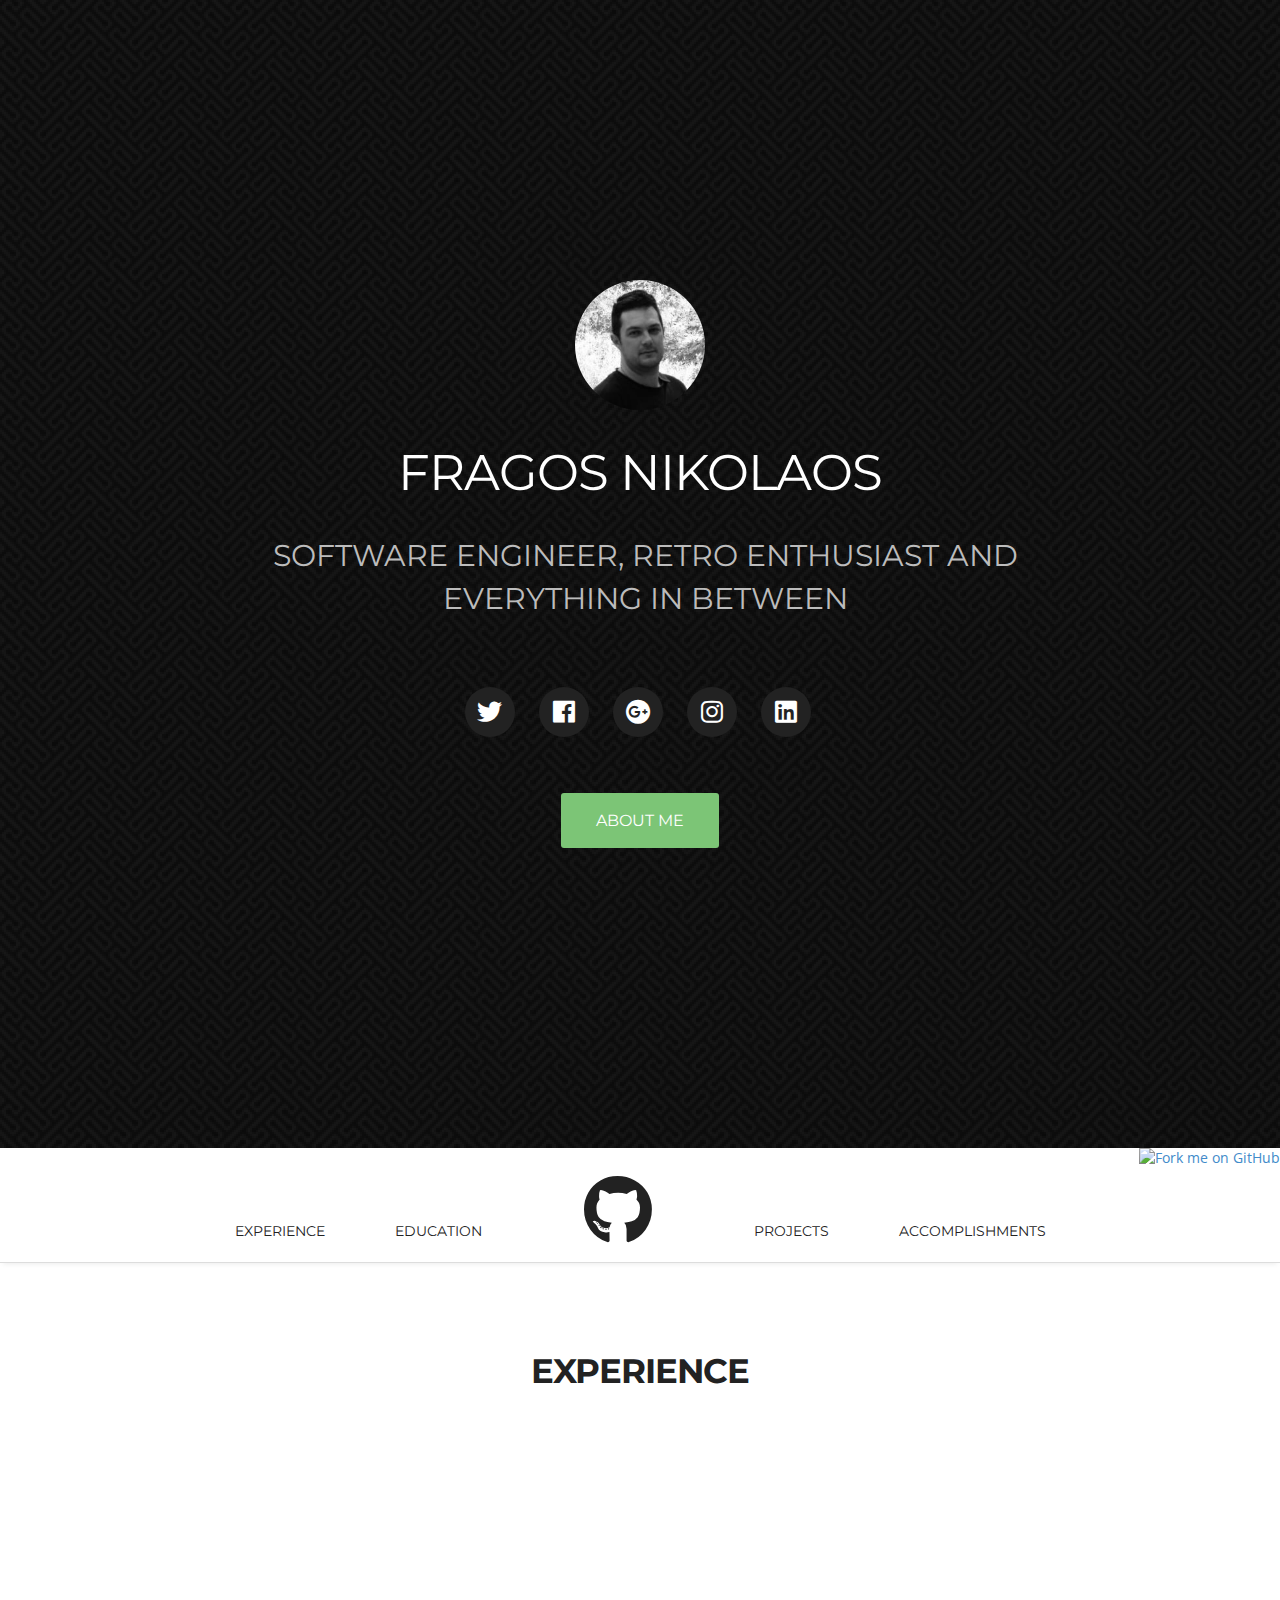
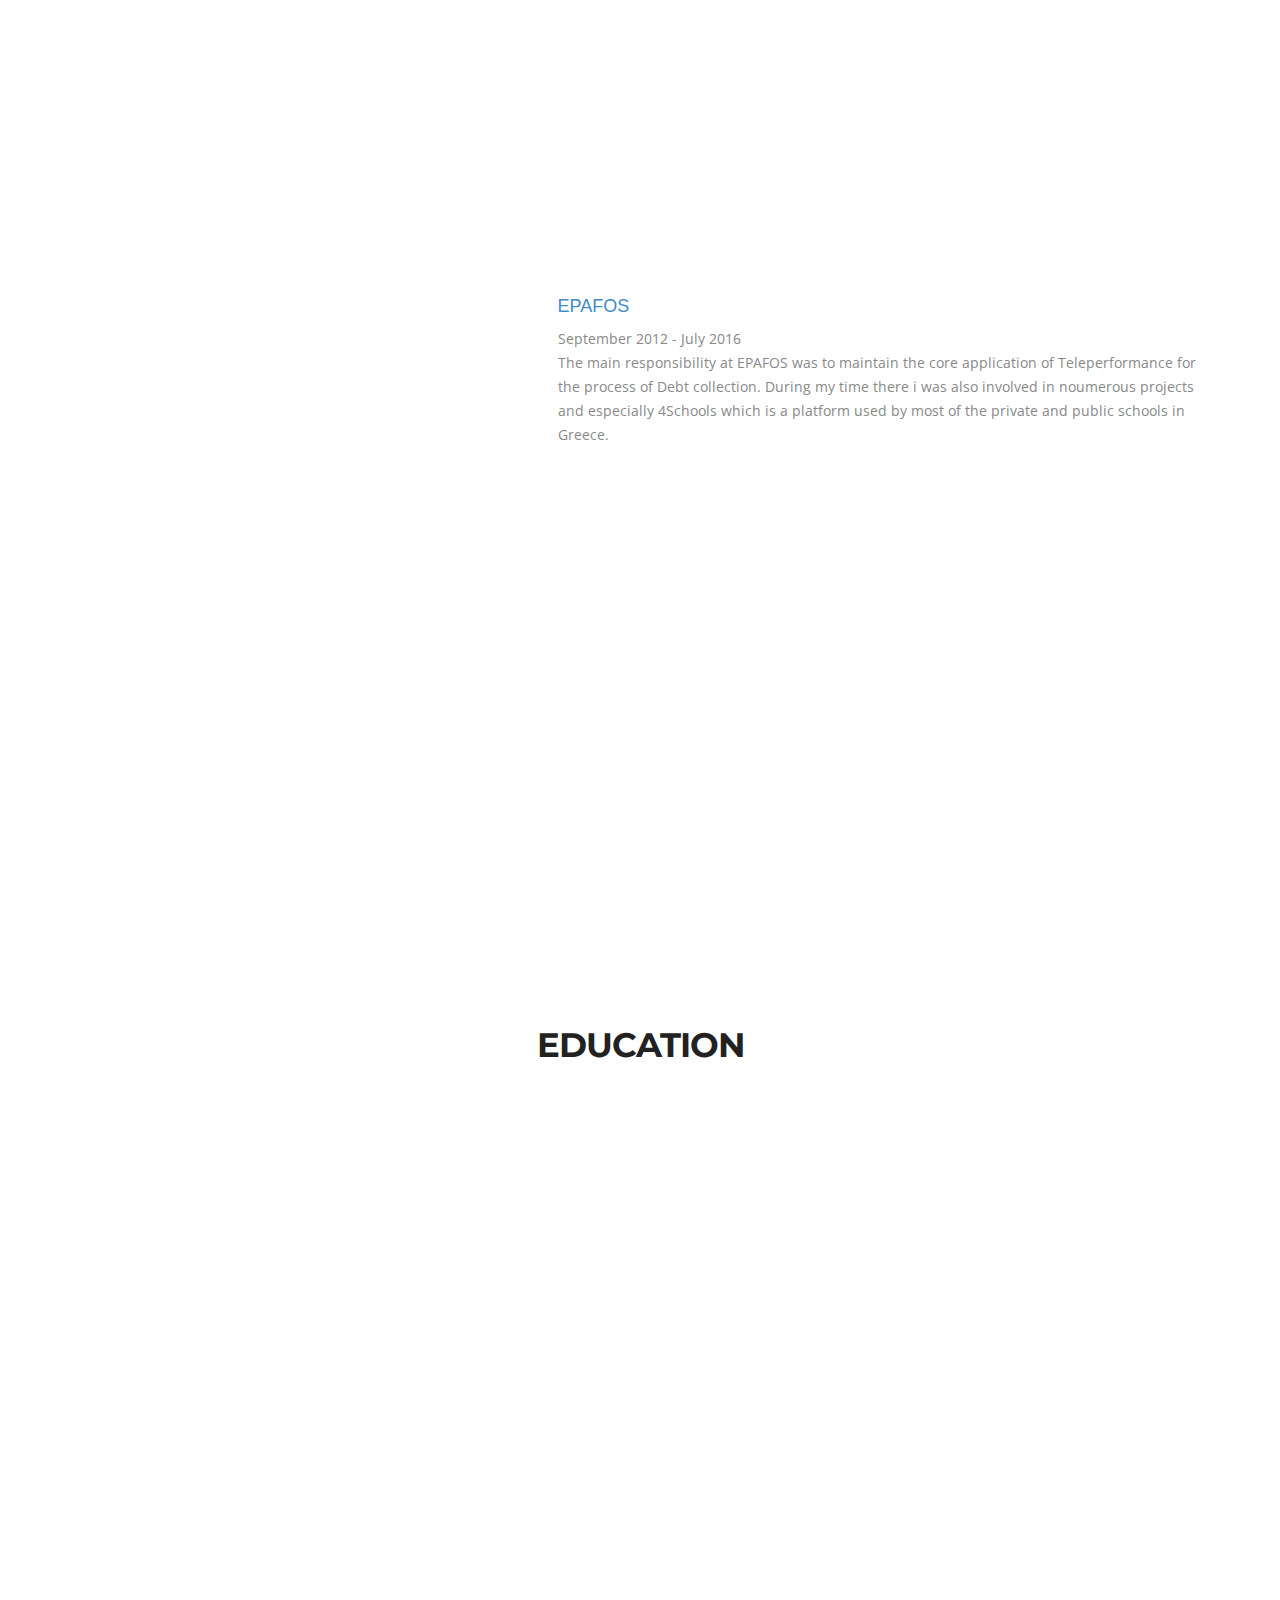
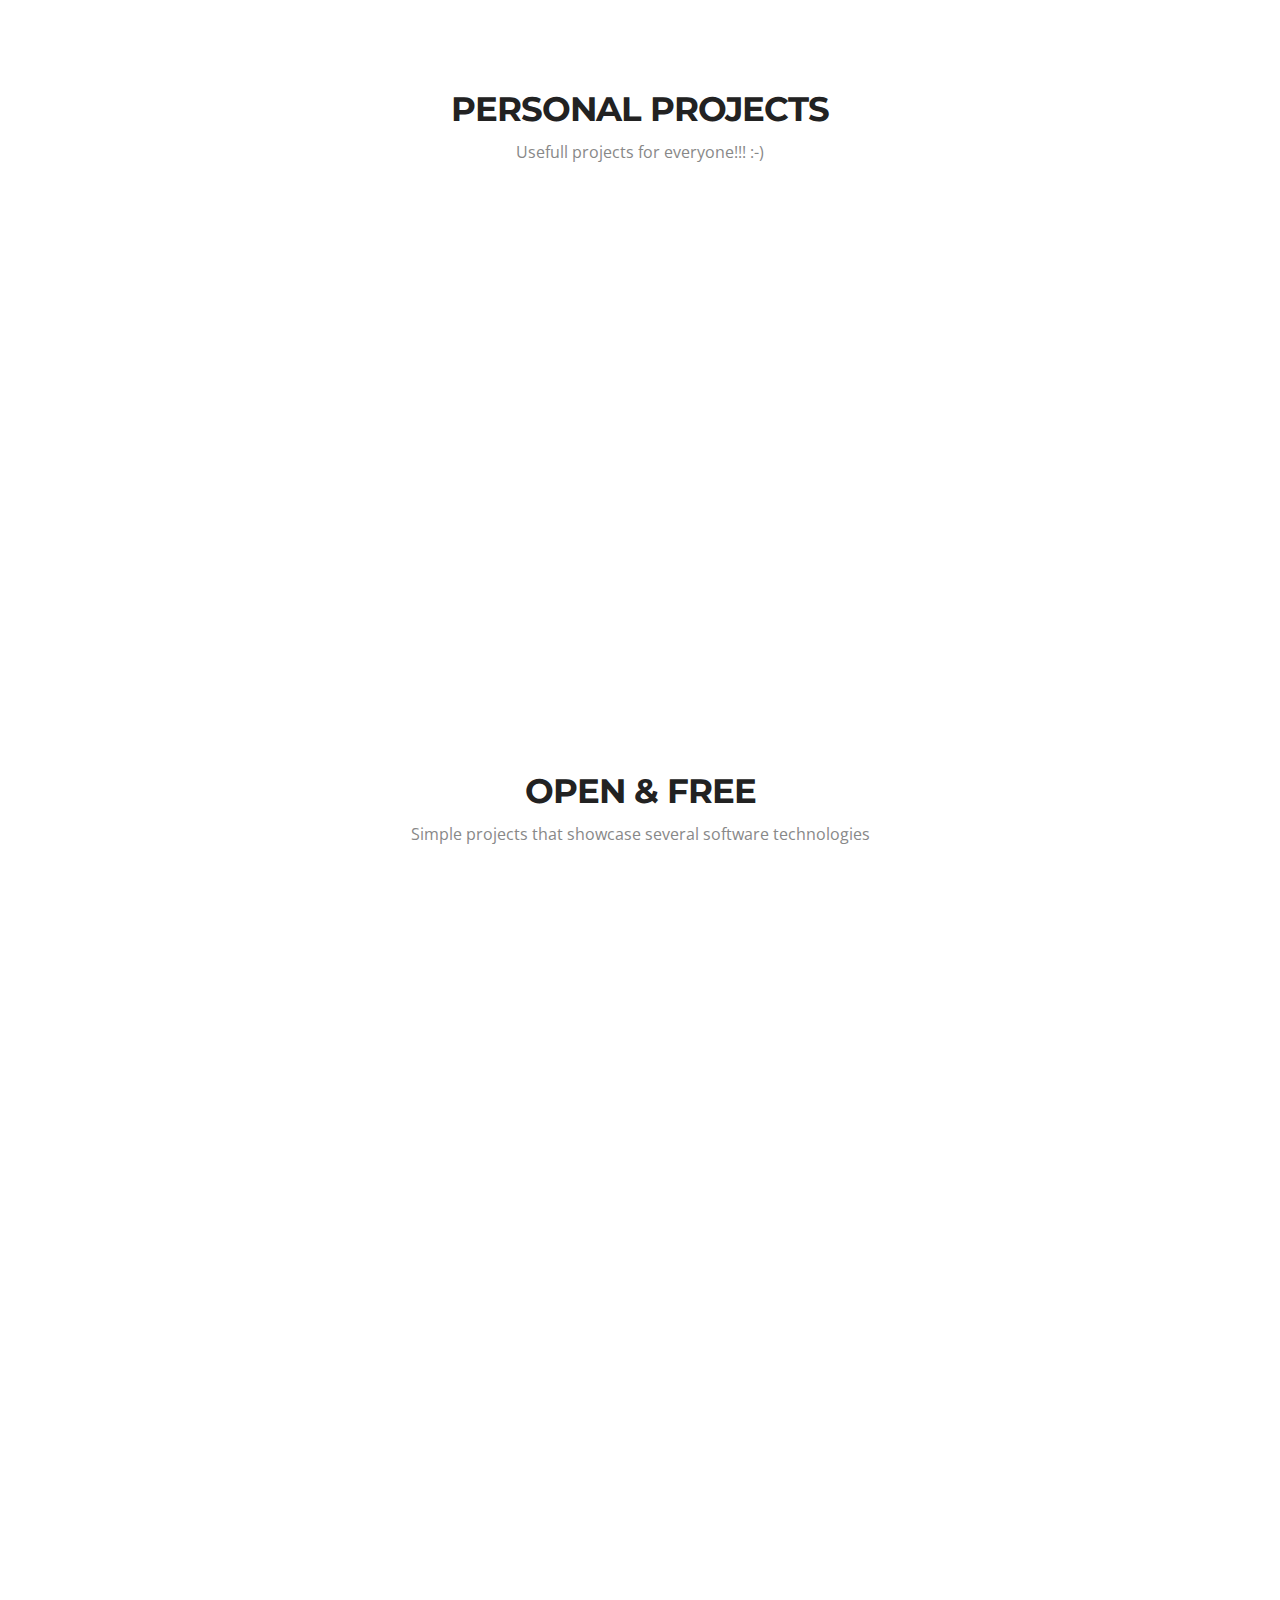
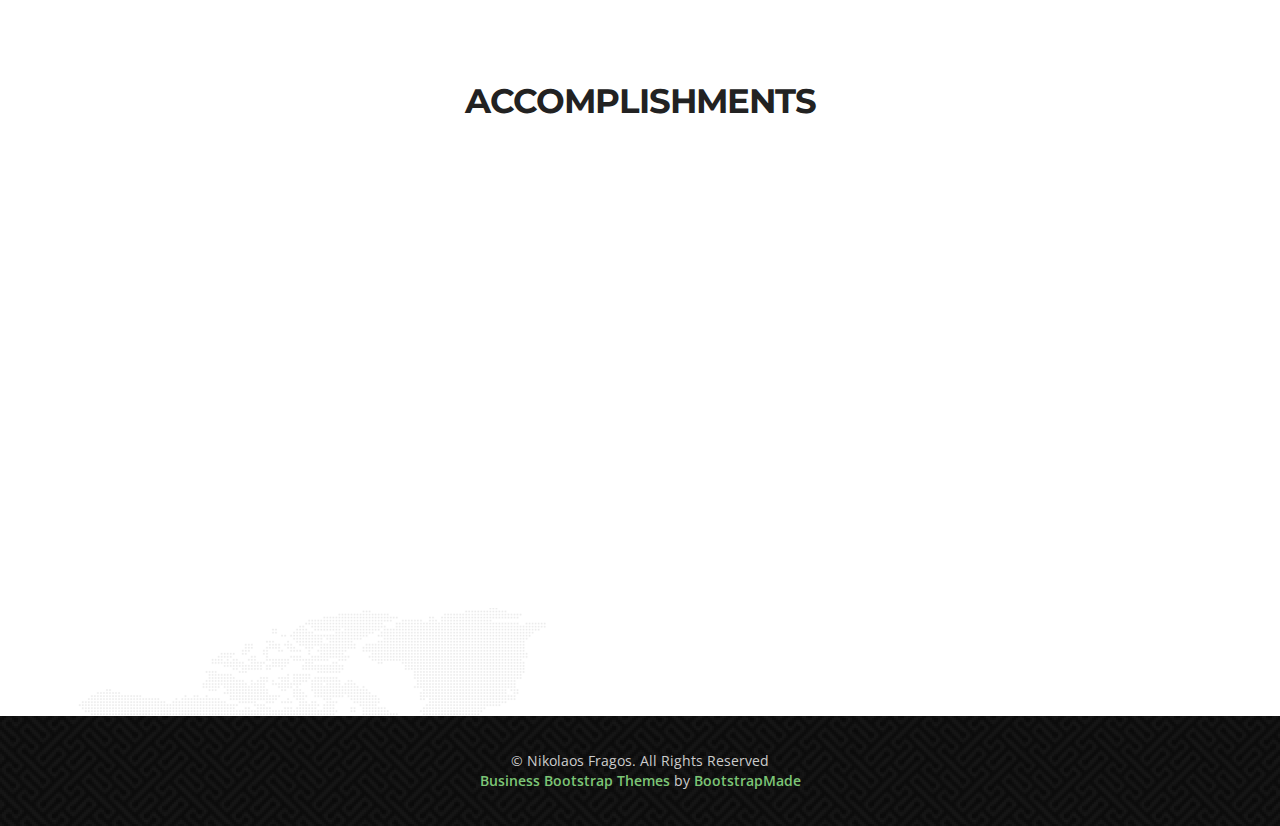
==== index.html @ e713bda2 "main work completed" ====
<!doctype html>
<html>
<head>
<meta charset="utf-8">
<meta name="viewport" content="width=device-width, maximum-scale=1">
<meta name="description" content="Fragos Nikolaos Portfolio" />

<title>Fragos Nikolaos</title>
<link rel="icon" href="favicon.png" type="image/png">
<link rel="shortcut icon" href="favicon.ico" type="img/x-icon">

<link href='https://fonts.googleapis.com/css?family=Montserrat:400,700' rel='stylesheet' type='text/css'>
<link href='https://fonts.googleapis.com/css?family=Open+Sans:400,300,800italic,700italic,600italic,400italic,300italic,800,700,600' rel='stylesheet' type='text/css'>

<link href="css/bootstrap.css" rel="stylesheet" type="text/css">
<link href="css/style.css" rel="stylesheet" type="text/css">
<link href="css/fontawesome-all.min.css" rel="stylesheet" type="text/css">
<link href="css/responsive.css" rel="stylesheet" type="text/css">
<link href="css/animate.css" rel="stylesheet" type="text/css">

<link href="https://fonts.googleapis.com/icon?family=Material+Icons" rel="stylesheet">

<script type="text/javascript" src="js/jquery.1.8.3.min.js"></script>
<script type="text/javascript" src="js/bootstrap.js"></script>
<script type="text/javascript" src="js/jquery-scrolltofixed.js"></script>
<script type="text/javascript" src="js/jquery.easing.1.3.js"></script>
<script type="text/javascript" src="js/jquery.isotope.js"></script>
<script type="text/javascript" src="js/wow.js"></script>
<script type="text/javascript" src="js/classie.js"></script>

</head>
<body>
        
<header class="header" id="header"><!--header-start-->    
    <div class="container">
			<figure class="logo animated fadeInDown delay-07s">
                <a target="_blank" href="#"><img style="border-radius: 50%;" src="img/profile.jpg" alt=""></a>	
			</figure>
			<h1 class="animated fadeInDown delay-07s">FRAGOS NIKOLAOS</h1>
			<ul class="we-create animated fadeInUp delay-1s">
				<li>Software Engineer, retro enthusiast and <br/> everything in between</li>
            </ul>
            <div class="alert alert-light we-create animated fadeInUp delay-1s" role="alert">            
                <ul class="social-link list-inline">
                    <li class="twitter"><a target="_blank" href="https://twitter.com/nifragos"><i class="fab fa-twitter"></i></a></li>
                    <li class="facebook"><a target="_blank" href="https://www.facebook.com/nifragos"><i class="fab fa-facebook"></i></a></li>                    
                    <li class="gplus"><a target="_blank" href="https://plus.google.com/u/0/+NikolaosFragos"><i class="fab fa-google-plus"></i></a></li>                    
                    <li class="instagram"><a target="_blank" href="https://www.instagram.com/nikolaosfragos/"><i class="fab fa-instagram"></i></a></li>                    
                    <li class="linkedin"><a target="_blank" href="https://www.linkedin.com/in/nikolaos-fragos" class="fab fa-linkedin"></a></li>  
                </ul>
            </div>	
			<a target="_blank"class="link animated fadeInUp delay-1s servicelink" href="#experience">About me</a>
		</div>	         
</header><!--header-end-->
<a target="_blank" href="javascript:" id="scrolTopBtn"><i class="fa fa-chevron-up"></i></a>
<nav class="main-nav-outer" id="test"><!--main-nav-start-->
<a target="_blank" href="https://github.com/ProductiveEngine"><img style="position: absolute; top: 0; right: 0; border: 0;" src="https://camo.githubusercontent.com/652c5b9acfaddf3a9c326fa6bde407b87f7be0f4/68747470733a2f2f73332e616d617a6f6e6177732e636f6d2f6769746875622f726962626f6e732f666f726b6d655f72696768745f6f72616e67655f6666373630302e706e67" alt="Fork me on GitHub" data-canonical-src="https://s3.amazonaws.com/github/ribbons/forkme_right_orange_ff7600.png"></a>
	<div class="container">
        <ul class="main-nav">        	
            <li><a target="_blank" href="#experience">Experience</a></li>            
            <li><a target="_blank" href="#education">Education</a></li>                                  
            <li class="small-logo"><a target="_blank" href="https://github.com/ProductiveEngine" class="github"><i class="fab fa-github fa-5x"></i></a></li>            
            <li><a target="_blank" href="#projects">Projects</a></li>  
            <li><a target="_blank" href="#accomplishments">Accomplishments</a></li>  
        </ul>
        <a target="_blank"class="res-nav_click" href="#"><i class="fa-bars"></i></a>
    </div>
</nav><!--main-nav-end-->
<section class="main-section" id="experience">
		<!--main-section-start-->
		<div class="container">
			<h2>Experience</h2>
            <!--<h6>TEST</h6>-->
			<div class="row">                    
				<div class="col-lg-5 col-sm-6 wow fadeInLeft delay-05s animated" style="visibility: visible; animation-name: fadeInLeft;">
                    <h4><a target="_blank" href="https://grnet.gr/">GRNET</a> - Greek Research and Technology Network</h4>            
                    <p>September 2016 - now</p>
                    <P class="padding-b">My responsibilities as a software engineer are to design and implement web applications using 
                        the microsoft stack mainly for Greece's Public sector. 
                        At GRNET we follow the Scrum framework and my roles include both Scrum Developer and Scrum Master
                    </P>					
                    <br/>                    
                        <div class="service-list">
                            <div class="service-list-col1">
                                <i class="fab fa-chrome"></i>
                            </div>
                            <div class="service-list-col2">
                                <h3>Web Projects</h3>
                                <a target="_blank" href="https://sfbb.gr/">SFBB</a>
                                <p>
                                    <ul class="list-inline">
                                        <li><i class="fas fa-code"></i> Webforms</li>
                                        <li><i class="fas fa-user"></i><a target="_blank" href="http://mindigital.gr/">Ministry of Technology </a></li>
                                    </ul>
                                </p>
                                <a target="_blank" href="https://stegastiko.minedu.gov.gr">Student Housing Benefit</a>
                                <p>
                                    <ul class="list-inline">
                                        <li><i class="fas fa-code"></i> MVC</li>
                                        <li><i class="fas fa-user"></i> <a target="_blank" href="http://www.minedu.gov.gr/">Ministry of Education</a></li>
                                    </ul>
                                </p>
                                <a target="_blank" href="https://submit-atlas.grnet.gr/">ATLAS</a>
                                <p>
                                    <ul class="list-inline">
                                        <li><i class="fas fa-code"></i> WebForms</li>
                                        <li><i class="fas fa-user"></i> <a target="_blank" href="http://www.minedu.gov.gr/">Ministry of Education</a></li>
                                    </ul>
                                </p>
                                <a target="_blank" href="https://osy-payments.eudoxus.gr/">OSY</a>
                                <p>
                                    <ul class="list-inline">
                                        <li><i class="fas fa-code"></i> WebForms</li>
                                        <li><i class="fas fa-user"></i> <a target="_blank" href="http://www.minedu.gov.gr/">Ministry of Education</a></li>
                                    </ul>
                                </p>
                                <a target="_blank" href="https://submit.eury-where.gr/">Eury-Where</a>
                                <p>
                                    <ul class="list-inline">
                                        <li><i class="fas fa-code"></i> Webforms</li>
                                        <li><i class="fas fa-user"></i> <a target="_blank" href="http://www.minedu.gov.gr/">Ministry of Education</a></li>
                                    </ul>
                                </p>
                            </div>
                        </div>       					                                                                                                             		
				</div>
				<figure class="col-lg-7 col-sm-6  text-right wow fadeInUp delay-02s animated" style="visibility: visible; animation-name: fadeInUp;">
					<img src="img/grnet.png" alt="">
				</figure>
            </div>
            <div class="row">
                    <figure class="col-lg-5 col-sm-4 wow fadeInLeft">
                        <img  src="img/epafos.png" alt="">
                    </figure>
                    <div class="col-lg-7 col-sm-8 featured-work">
                        <h4><a target="_blank" href="https://www.epafos.gr/">EPAFOS</a></h4>
                        <p>September 2012 - July 2016</p>
                        <P class="padding-b">The main responsibility at EPAFOS was to maintain the core application of Teleperformance
                            for the process of Debt collection. During my time there i was also involved in noumerous projects and 
                            especially 4Schools which is a platform used by most of the private and public schools in Greece.</P>
                        <div class="featured-box">
                            <div class="featured-box-col1 wow fadeInRight delay-04s">
                                <i class="fa fa-chrome"></i>
                            </div>	
                            <div class="featured-box-col2 wow fadeInRight delay-04s">
                                <h3>Web Projects</h3>
                                <h4><a target="_blank" href="https://www.edu4schools.com">4Schools</a></h4>
                                <p>
                                    <ul class="list-inline">
                                        <li><i class="fas fa-code"></i> MVC</li> 
                                        <li><i class="fas fa-user"></i> <a target="_blank" href="https://www.epafos.gr/">EPAFOS</a></li>                                       
                                    </ul>
                                </p>
                                <h4><a target="_blank" href="https://modip-server.kom.duth.gr">University Evaluation</a></h4>
                                    <p>
                                        <ul class="list-inline">
                                            <li><i class="fas fa-code"></i> JSP</li>
                                            <li><i class="fas fa-user"></i> <a target="_blank" href="http://duth.gr/">DUTH</a></li>
                                        </ul>
                                    </p>
                            </div>    
                        </div>                                                  
                        <div class="featured-box">
                            <div class="featured-box-col1 wow fadeInRight delay-04s">
                                    <i class="fa fa-windows"></i>
                            </div>	
                            <div class="featured-box-col2 wow fadeInRight delay-04s">
                                <h3>Desktop Projects</h3>
                                <h4>S800 Debt Collection system</h4>
                                <p>
                                    <ul class="list-inline">
                                        <li><i class="fas fa-code"></i> VB 6.0</li>
                                        <li><i class="fas fa-user"></i> <a target="_blank" href="https://www.teleperformance.com">Teleperformance</a></li>
                                    </ul>                                        
                                </p>
                                <h4>Advertising Tax Management</h4>
                                    <p>
                                    <ul class="list-inline">
                                        <li><i class="fas fa-code"></i> VB 6.0</li>
                                        <li><i class="fas fa-user"></i> <a target="_blank" href="https://www.edoeap.gr/">EDOEAP</a></li>
                                    </ul>
                                </p>
                            </div>    
                        </div>                                                                                                                   
                    </div>
                </div>
		</div>
    </section>
    <section class="main-section" id="education">
            <!--main-section-start-->
            <div class="container">
                <h2>Education</h2>                
                <div class="row">                    
                    <div class="col-lg-4 col-sm-6 wow fadeInLeft delay-05s animated" style="visibility: visible; animation-name: fadeInLeft;">
                        <div class="service-list">
                            <div class="service-list-col1">
                                <i class="fas fa-angle-double-down"></i>                                    
                            </div>
                            <div class="service-list-col2">
                                <h3><a target="_blank" href="http://www.unipi.gr">UNI.PI.</a> University of Piraeus</h3>
                                <h4>2012 - 2015</h4>
                                <ul class="list-inline">
                                    <li><a target="_blank" href="https://www.ds.unipi.gr/en/network-oriented-information-systems/">Network Oriented Information Systems</a> (Masters)</li>                                    
                                    <li><u>Thesis</u>: Profile-Based Selection of Expert Groups</li>   
                                    <li><a target="_blank" href="http://dblp.uni-trier.de/pers/hd/f/Fragkos:Nikolaos">Publication</a></li>
                                </ul>                                
                            </div>
                        </div>      
                        <div class="service-list">
                            <div class="service-list-col1">
                                <i class="fas fa-angle-down"></i>
                            </div>
                            <div class="service-list-col2">
                                <h3><a target="_blank" href="https://www.tuc.gr/">TUC</a> Technical University of Crete</h3>
                                <h4>2005 - 2010</h4>
                                <ul class="list-inline">
                                    <li><a target="_blank" href="https://www.ece.tuc.gr">Electronic &amp; Computer Engineer - Computer Software Engineering</a> (Undergraduate)</li>
                                    <li><u>Thesis</u>: Open Space 3D game with autonomous opponents</li>   
                                    <li><a target="_blank" href="https://www.youtube.com/watch?v=FoQq1kLVvLQ">Intro video</a></li>                                 
                                </ul>                                
                            </div>
                        </div> 
                                                                       			
                    </div>
                    <figure class="col-lg-8 col-sm-6  text-right wow fadeInUp delay-02s animated" style="visibility: visible; animation-name: fadeInUp;">
                        <img src="img/education.png" alt="">
                    </figure>
                </div>               
            </div>
        </section>           
<section class="main-section" id="projects"><!--main-section-start-->
	<div class="container">
    	<h2>Personal Projects</h2>
    	<h6>Usefull projects for everyone!!! :-)</h6>
        <div class="row">
        	<div class="col-lg-offset-4 col-lg-4 col-sm-6 wow fadeInLeft delay-05s">
            	<div class="service-list">
                	<div class="service-list-col1">
                    	<i class="fa-chrome"></i>
                    </div>
                	<div class="service-list-col2">
                        <h3><a target="_blank" href="https://snippetmate.com/">Snippetmate</a></h3>
                        <p>Organize your code snippets, work smarter not harder!
                            Try it now for free!
                        </p>
                    </div>
                </div>
                <div class="service-list">
                	<div class="service-list-col1">
                    	<i class="fa-windows"></i>
                    </div>
                	<div class="service-list-col2">
                        <h3><a target="_blank" href="https://www.dropbox.com/s/5pux8reb7itw9ng/PasswordKeeper.zip?dl=0">Password Keeper</a></h3>
                        <p>Keep your passwords safe and organized all in one place!</p>
                    </div>
                </div>
                <div class="service-list">
                	<div class="service-list-col1">
                    	<i class="fa-android"></i>
                    </div>
                	<div class="service-list-col2">
                        <h3><a target="_blank" href='https://play.google.com/store/apps/details?id=com.productiveengine.myl&utm_source=global_co&utm_medium=prtnr&utm_content=Mar2515&utm_campaign=PartBadge&pcampaignid=MKT-Other-global-all-co-prtnr-py-PartBadge-Mar2515-1'>
                            Music You Love</a> 
                            &nbsp
                            <a target="_blank" href="https://github.com/ProductiveEngine/MYL" class="github"><i class="fab fa-github"></i></a></h3>
                        <p>Find out which songs you love and which you hate, with this simple android app.                            
                        </p>
                        <span class="right">                                                                                    
                            <a target="_blank" href='https://play.google.com/store/apps/details?id=com.productiveengine.myl&utm_source=global_co&utm_medium=prtnr&utm_content=Mar2515&utm_campaign=PartBadge&pcampaignid=MKT-Other-global-all-co-prtnr-py-PartBadge-Mar2515-1'>
                            <img alt='Get it on Google Play' src='img/google-play-badge.png'/></a>
                        </span>
                    </div>
                </div>                
            </div>
            <!--
            <figure class="col-lg-8 col-sm-6  text-right wow fadeInUp delay-02s">
            	<img src="img/macbook-pro.png" alt="">
            </figure>
        -->
        </div>
	</div>
</section><!--main-section-end-->

<section class="main-section paddind" id="Portfolio"><!--main-section-start-->
	<div class="container">
    	<h2>Open & Free</h2>
    	<h6>Simple projects that showcase several software technologies</h6>
      <div class="portfolioFilter">  
        <ul class="Portfolio-nav wow fadeIn delay-02s">
        	<li><a target="_blank" href="#" data-filter="*" class="current" >All</a></li>
            <li><a target="_blank" href="#" data-filter=".web" >Web</a></li>
            <li><a target="_blank" href="#" data-filter=".desktop" >Desktop</a></li>
            <li><a target="_blank" href="#" data-filter=".android" >Android</a></li>            
        </ul>
       </div> 
        
	</div>
    <div class="portfolioContainer wow fadeInUp delay-04s">            	
                <div class="Portfolio-box web">                	
                	<h3>Mini E-Shop &nbsp <a  target="_blank" href="https://github.com/ProductiveEngine/MiniEShop"><i class="fab fa-github"></i></a></h3>
                    <p>MVC5 and AngularJS 1.x .</p>
                </div>
                <div class="Portfolio-box web">     
                    <h3>Mini E-Shop 2 &nbsp <a  target="_blank" href="https://github.com/ProductiveEngine/MiniEShop2"><i class="fab fa-github"></i></a></h3>     
                    <p>Angular2</p>      	
                </div>		      
                <div class=" Portfolio-box desktop">                	
                	<h3>Knowledge Base &nbsp <a  target="_blank" href="https://github.com/ProductiveEngine/KnowledgeBase"><i class="fab fa-github"></i></a></h3>
                    <p>WPF application with Prism framework</p>
                </div>      
                <div class=" Portfolio-box desktop">                	
                    <h3>jTwitt &nbsp <a  target="_blank" href="https://github.com/ProductiveEngine/jTwitt"><i class="fab fa-github"></i></a></h3>
                    <p>Java Client - Server application</p>
                </div>     
                <div class=" Portfolio-box desktop">                	
                    <h3>Auto Transpose &nbsp <a  target="_blank" href="https://github.com/ProductiveEngine/AutoTranspose"><i class="fab fa-github"></i></a></h3>
                    <p>VB6 (For those who keep it real)</p>
                </div>     
                <div class=" Portfolio-box desktop">                	
                    <h3>Leveled &nbsp <a  target="_blank" href="https://github.com/ProductiveEngine/Leveled"><i class="fab fa-github"></i></a></h3>
                    <p>Vehicular combat game built with <a target="_blank" href="https://unity3d.com/">Unity 3D</a></p>
                </div>                
                <div class=" Portfolio-box android">                	
                	<h3>Super Compare &nbsp <a target="_blank" href="https://github.com/ProductiveEngine/SuperCompare"><i class="fab fa-github"></i></a></h3>
                    <p>This is a simple application showcasing a basic Android project</p>

                    <a target="_blank" href='https://play.google.com/store/apps/details?id=com.productiveengine.super_compare&utm_source=global_co&utm_medium=prtnr&utm_content=Mar2515&utm_campaign=PartBadge&pcampaignid=MKT-Other-global-all-co-prtnr-py-PartBadge-Mar2515-1'>
                        <img alt='Get it on Google Play' src='img/google-play-badge.png'/></a>
                </div>
                <div class=" Portfolio-box android">                	
                    <h3>Android Cinema Ticketing &nbsp <a  target="_blank" href="https://github.com/ProductiveEngine/android-cinema-ticketing"><i class="fab fa-github"></i></a></h3>
                    <p>Android (Obviously)</p>
                </div>                     
        </div>                
    </div>
</section><!--main-section-end-->

<section class="main-section" id="accomplishments"><!--main-section-start-->
	<div class="container">
    	<h2>Accomplishments</h2>    	
        <div class="row">
        	<div class="col-lg-offset-4 col-lg-4 col-sm-6 wow fadeInLeft delay-05s">                    
                <p>
                    PSM I - Certification from Scrum.org
                    <a target="_blank" href="https://www.scrum.org/user/313296"><img src="img/Scrumorg-PSMI_certification-112.png"></img></a>                        
                </p>
                
                <br/>
                Publication: <a target="_blank" href="http://dblp.uni-trier.de/pers/hd/f/Fragkos:Nikolaos">Profile-Based Selection of Expert Groups</a>  at TPDL 2016
               
            </div>            
        </div>
	</div>
</section><!--main-section-end-->
<div class="container">
    <section class="main-section contact" id="contact">
        <div class="row">
            <div class="col-lg-6 col-sm-7 wow fadeInLeft animated" style="visibility: visible; animation-name: fadeInLeft;">                
                <div class="contact-info-box email clearfix">
                    <h3><i class="fa fa-pencil"></i>email:</h3>
                    <span>nifragos@gmail.com</span>
                </div>              
                <ul class="social-link list-inline">
                    <li class="twitter"><a target="_blank" href="https://twitter.com/nifragos"><i class="fab fa-twitter"></i></a></li>
                    <li class="facebook"><a target="_blank" href="https://www.facebook.com/nifragos"><i class="fab fa-facebook"></i></a></li>                    
                    <li class="gplus"><a target="_blank" href="https://plus.google.com/u/0/+NikolaosFragos"><i class="fab fa-google-plus"></i></a></li>                    
                    <li class="instagram"><a target="_blank" href="https://www.instagram.com/nikolaosfragos/"><i class="fab fa-instagram"></i></a></li>                    
                    <li class="linkedin"><a target="_blank" href="https://www.linkedin.com/in/nikolaos-fragos" class="fab fa-linkedin"></a></li> 
                </ul>
            </div>           
        </div>
    </section>
</div>
<footer class="footer" id=contact>
    <div class="container">       
       <!-- <div class="footer-logo"><a target="_blank" href="#"><img src="img/footer-logo.png" alt=""></a></div>-->
        <span class="copyright">&copy; Nikolaos Fragos. All Rights Reserved</span>
        <div class="credits">
            <!-- 
                All the links in the footer should remain intact. 
                You can delete the links only if you purchased the pro version.
                Licensing information: https://bootstrapmade.com/license/
                Purchase the pro version with working PHP/AJAX contact form: https://bootstrapmade.com/buy/?theme=Knight
            -->
            <a target="_blank" href="https://bootstrapmade.com/free-business-bootstrap-themes-website-templates/">Business Bootstrap Themes</a> by <a target="_blank" href="https://bootstrapmade.com/">BootstrapMade</a>
        </div>
    </div>
</footer>

<script type="text/javascript">
    $(document).ready(function(e) {
        $('#test').scrollToFixed();
        $('.res-nav_click').click(function(){
            $('.main-nav').slideToggle();
            return false    
            
        });
				
		$(window).scroll(function() {
		if ($(this).scrollTop() >= 150) {        // If page is scrolled more than 50px
			$('#scrolTopBtn').fadeIn(200);    // Fade in the arrow
		} else {
			$('#scrolTopBtn').fadeOut(200);   // Else fade out the arrow
		}
		});
		$('#scrolTopBtn').click(function() {      // When arrow is clicked
			$('body,html').animate({
				scrollTop : 0                       // Scroll to top of body
			}, 500);
		});	        
    });
</script>

  <script>
    wow = new WOW(
      {
        animateClass: 'animated',
        offset:       100
      }
    );
    wow.init();
  </script>


<script type="text/javascript">
	$(window).load(function(){
		
		$('.main-nav li a, .servicelink').bind('click',function(event){
			var $anchor = $(this);
			
			$('html, body').stop().animate({
				scrollTop: $($anchor.attr('href')).offset().top - 102
			}, 1500,'easeInOutExpo');
			/*
			if you don't want to use the easing effects:
			$('html, body').stop().animate({
				scrollTop: $($anchor.attr('href')).offset().top
			}, 1000);
			*/
      if ($(window).width() < 768 ) { 
        $('.main-nav').hide(); 
      }
			event.preventDefault();
		});
	})
</script>

<script type="text/javascript">

$(window).load(function(){
  
  
  var $container = $('.portfolioContainer'),
      $body = $('body'),
      colW = 375,
      columns = null;

  
  $container.isotope({
    // disable window resizing
    resizable: true,
    masonry: {
      columnWidth: colW
    }
  });
  
  $(window).smartresize(function(){
    // check if columns has changed
    var currentColumns = Math.floor( ( $body.width() -30 ) / colW );
    if ( currentColumns !== columns ) {
      // set new column count
      columns = currentColumns;
      // apply width to container manually, then trigger relayout
      $container.width( columns * colW )
        .isotope('reLayout');
    }
    
  }).smartresize(); // trigger resize to set container width
  $('.portfolioFilter a').click(function(){
        $('.portfolioFilter .current').removeClass('current');
        $(this).addClass('current');
 
        var selector = $(this).attr('data-filter');
        $container.isotope({
			
            filter: selector,
         });
         return false;
    });
  
});
$(document).ready(function () {
    $('body').on("click", function (e) {
        if(e.target.href){
            ga('send', 'event', 'a', 'click', e.target.href);
        }
    });
});
</script>

</body>
</html>
---- css/style.css ----
/*
    Theme Name: Knight
    Theme URL: https://bootstrapmade.com/knight-free-bootstrap-theme/
    Author: BootstrapMade
    Author URL: https://bootstrapmade.com
*/

/* CSS Document */

/* Float Elements 
---------------------------------*/
.fl-lt {float:left;}
.fl-rt {float:right;}

/* Clear Floated Elements
---------------------------------*/
.clear {
  clear: both;
  display: block;
  overflow: hidden;
  visibility: hidden;
  width: 0;
  height: 0;
}

.clearfix:before,
.clearfix:after {
  content: '\0020';
  display: block;
  overflow: hidden;
  visibility: hidden;
  width: 0;
  height: 0;
}

.clearfix:after {
  clear: both;
}

.figure{ margin:0px;}

img{ max-width:100%;}

a, a:hover, a:active{ outline:0px !important}

@font-face {
  font-family: 'FontAwesome';
  src: url('../fonts/fontawesome-webfont.eot?v=4.1.0');
  src: url('../fonts/fontawesome-webfont.eot?#iefix&v=4.1.0') format('embedded-opentype'), url('../fonts/fontawesome-webfont.woff?v=4.1.0') format('woff'), url('../fonts/fontawesome-webfont.ttf?v=4.1.0') format('truetype'), url('../fonts/fontawesome-webfont.svg?v=4.1.0#fontawesomeregular') format('svg');
  font-weight: normal;
  font-style: normal;
}

/* Primary Styles
---------------------------------*/
body {
	background:#fff;
	font-family: 'Open Sans', sans-serif;
	font-size:14px;
	font-weight:normal;
	color:#888888;
	margin:0;
}
h2{
	font-size:34px;
	color:#222222;
	font-family: 'Montserrat', sans-serif;
	font-weight:700;
	letter-spacing: -1px;
	margin:0 0 15px 0;
	text-align:center;
	text-transform:uppercase;
}
h3{
	font-family: 'Montserrat', sans-serif;
	color:#222222;
	font-size:16px;
	margin:0 0 5px 0;
	text-transform:uppercase;
	font-weight:400;
}
h6{
	font-size:16px;
	color:#888888;
	font-family: 'Open Sans', sans-serif;
	font-weight:400;
	text-align:center;
	margin:0 0 60px 0;
}
p{
	line-height:24px;
	margin:0;
}

/* Header Styles
---------------------------------*/

.header{
	text-align:center;
	background:url(../img/pw_maze_black_2X.png) left top repeat;
	padding:280px 0;
}
.logo{
	width:130px;
	margin:0 auto 35px;
}
.header h1{
	font-family: 'Montserrat',sans-serif;
	font-size:50px;
	font-weight:400;
	letter-spacing: -1px;
	margin:0 0 22px 0 ;
	color:#fff;
}

.we-create{
	padding:0;
	margin:35px 0 55px;
}
.wp-pic{
	margin-bottom:20px;
}
.we-create li{
	display:inline-block;
	font-family: 'Montserrat',sans-serif;
	font-size:30px;
	color: #bcbcbc;
	text-transform: uppercase;
	font-weight: 400;
	margin:0 5px 0 0;
	padding:0 0 0 15px;
}
.we-create li:first-child{
	background:none;
}

.start-button {
	padding-left: 0px;
}

.start-button li a{
color: #fff;
}


.link{
	padding:15px 35px;
	background:#7cc576;
	color:#fff !important;
	font-size:16px;
	font-weight:400;
	font-family: 'Montserrat', sans-serif;
	display:inline-block;
	border-radius:3px;
	text-transform:uppercase;
	line-height:25px;
	margin-bottom:20px;
	transition:all 0.3s ease-in-out;
	-moz-transition:all 0.3s ease-in-out;
	-webkit-transition:all 0.3s ease-in-out;
}

/* Navigation
---------------------------------*/
.main-nav-outer{
	padding:0px;
	border-bottom:1px solid #dddddd;
	box-shadow:0 4px 5px -3px #ececec;
	position:relative;
	background:#fff;
}
.main-nav{
	text-align:center;
	margin:10px 0 0px;
	padding:0;
	list-style:none;
}
.main-nav li{
	display:inline;
	margin:0 1px;
}
.main-nav li a{
	display:inline-block;
	color:#222222;
	text-transform:uppercase;
	font-family: 'Montserrat', sans-serif;
	text-decoration: none;
	line-height:20px;
	margin:17px 32px;
	transition:all 0.3s ease-in-out;
	-moz-transition:all 0.3s ease-in-out;
	-webkit-transition:all 0.3s ease-in-out;
}

.main-nav li a:hover{ 
	text-decoration:none;
	/*color: #7cc576;*/
}

.small-logo{ 
	padding:0 32px;
}

.main-section{
	padding:90px 0 110px;
}


/* Services
---------------------------------*/

.service-list{
	padding:0 0 0 0;
	font-size:14px;
	margin-bottom:40px;
}
.service-list-col1{
	float:left;
	width:60px;
}
.service-list-col1 i{
	font-style:normal;
	font-size:38px;
	display:block;
	color:#222;
	font-family: 'FontAwesome';
	line-height:38px;
}
.service-list-col2{
	overflow:hidden;	
}
.main-section.alabaster{
	background:#fafafa;
}

/* Featured Work
---------------------------------*/
.featured-work{
	font-size:14px;
}
.featured-work h2{
	text-align:left;
}
.featured-box{
	padding:0 0 0 0;
	margin-bottom:25px;
	font-size:14px;
}
.featured-box h3{
	margin-bottom:5px;
}
.featured-box p{
	line-height:22px;
}
.featured-work p.padding-b{
	padding-bottom:35px;
}
.featured-box-col1{
	width:60px;
	float:left;
}
.featured-box-col1 i{
	display:block;
	line-height:38px;
	font-family: 'FontAwesome';
	font-size:38px;
	color:#777777;
	font-style:normal;
}
.featured-box-col2{ overflow:hidden;}
.featured-box.magic{
	background:url(../img/magic.png) left top no-repeat;
}
.featured-box.packaged{
	background:url(../img/packaged.png) left top no-repeat;
}
.featured-box.seo{
	background:url(../img/seo.png) left top no-repeat;
}
.Learn-More{
	display:inline-block;
	padding:0 5px 0 0;
	color:#7cc576;
	font-size:16px;
	text-transform:uppercase;
	font-family: 'Montserrat', sans-serif;
	font-weight:400;
	line-height:24px;
	transition:all 0.3s ease-in-out;
	-moz-transition:all 0.3s ease-in-out;
	-webkit-transition:all 0.3s ease-in-out;
	display: none;
}
.Learn-More i{ 
	padding-right:15px;
}

.Learn-More:hover, .Learn-More:focus{ 
	text-decoration:none;
	color: #111;
}


/* Portfolio
---------------------------------*/
.Portfolio-nav{
	padding:0;
	margin:0 0 45px 0;
	list-style:none;
	text-align:center;
}
.Portfolio-nav li{
	margin:0 10px;
	display:inline;
}
.Portfolio-nav li a{
	display:inline-block;
	padding:10px 22px;
	font-size:12px;
	line-height:20px;
	color:#222222;
	border-radius:4px;
	text-transform:uppercase;
	font-family: 'Montserrat', sans-serif;
	background:#f7f7f7;
	margin-bottom:5px;
	transition:all 0.3s ease-in-out;
	-moz-transition:all 0.3s ease-in-out;
	-webkit-transition:all 0.3s ease-in-out;
}
.Portfolio-nav li a:hover{
	background:#7cc576;
	color:#fff;
	text-decoration:none;
}

.portfolioContainer{
	margin:0 auto;
	padding-left:15px;
}

.Portfolio-box{
	text-align:center;
	margin-bottom:30px;
	height:150px;
	width:350px;
	overflow:hidden;
	float:left;
	padding:0;
}
.Portfolio-box img{
	margin-bottom:25px;
	transition:all 0.3s ease-in-out;
	-moz-transition:all 0.3s ease-in-out;
	-webkit-transition:all 0.3s ease-in-out;	
}

.Portfolio-box img:hover {
	opacity: 0.6;
}

.Portfolio-nav li a.current{
	background:#7cc576;
	color:#fff;
	text-decoration:none;
}
img {
   max-width:100%;
}

/* no transition on .isotope container */

.isotope .isotope-item {
  /* change duration value to whatever you like */
  -webkit-transition-duration: 0.6s;
     -moz-transition-duration: 0.6s;
          transition-duration: 0.6s;
}

.isotope .isotope-item {
  -webkit-transition-property: -webkit-transform, opacity;
     -moz-transition-property:    -moz-transform, opacity;
          transition-property:         transform, opacity;
}

.main-section.paddind{
	padding-bottom:60px;
}

/* Clients
---------------------------------*/
.client-part{
	background:url(../img/section-bg1.jpg) center center no-repeat;
	background-size:cover;
	padding:55px 0;
	text-align:center;
}
.client-part-haead{
	color:#fdfdfd;
	font-size:28px;
	line-height:41px;
	margin:30px 0 10px;
	font-family: ''Open Sans',sans-serif';
	font-style: italic;
}
.client{
	padding:0;
	margin:20px 0 0;
	list-style:none;
	text-align:center;
}
.client li{
	display:inline;
	margin:0 15px;
}
.client li a{
	display:inline-block;
}
.client li a img{
	margin-bottom:15px;
	border-radius:50%;
}
.client li a:hover{
	text-decoration:none;
}
.client li a h3{
	color:#ffffff;
}
.client li a span{
	color:#f1f1f1;
}
.quote-right{
	font-style:normal;
	width:68px;
	height:68px;
	margin:0 auto;
	border:2px solid #7cc576;
	border-radius:50%;
	display:block;
	line-height:68px;
	text-align:center;
	font-size:27px;
	color:#7cc576;
	cursor: pointer;
	transition:all 0.3s ease-in-out;
	-moz-transition:all 0.3s ease-in-out;
	-webkit-transition:all 0.3s ease-in-out;
}

.quote-right:hover{
color: #fff;
border: 2px solid #fff;
}

.c-logo-part{
	background:#7cc576;
	padding:25px 0;
    filter: alpha(opacity=60);
}
.c-logo-part ul{
	padding:0;
	margin:0;
	list-style:none;
	text-align:center;
}
.c-logo-part ul li{
	display:inline;
	margin:0 25px;
}
.c-logo-part ul a{
	display:inline-block;
	margin: 0 20px;
}
.main-section.team{
	padding:85px 0;
}
.main-section.team h6{
	margin-bottom:40px;
}


/* Team
---------------------------------*/
.team-leader-block{
	max-width:993px;
	margin:0 auto;
}
.team-leader-box{
	width:30.66%;
	margin-right: 3.82979%;
	height: 790px;
	overflow: hidden;
	text-align: center;
	float: left;
}
.team-leader-box span{
	margin-bottom:24px;
	display:block;
}
.team-leader-box:nth-of-type(3n+0){ margin:0;}
.team-leader{
	width:auto;
	height:auto;
	position:relative;
	border-radius:50%;
	box-shadow:0px 0px 0px 7px rgba(241,241,241,0.80);
	margin:7px 7px 25px 7px;
	
}
.team-leader-shadow{
	transition:all 0.3s ease-in-out;
	-moz-transition:all 0.3s ease-in-out;
	-webkit-transition:all 0.3s ease-in-out;
	border-radius:50%;
	position:absolute;
	width:100%;
	height:100%;
	z-index:10;
	border-radius:50%;
}
.team-leader-shadow a{
	display:block;
	width:100%;
	height:100%;
}
.team-leader:hover .team-leader-shadow{
	box-shadow:inset  0px 0px 0px 148px rgba(17,17,17,0.80);
}
.team-leader:hover ul{ display:block; opacity:1}
.team-leader img{
	display:block;
	border-radius:50%;
}
.team-leader ul{
	display:block;
	opacity:0;
	padding:0;
	margin:0;
	list-style:none;
	position:absolute;
	left:0;
	top:50%;
	width:100%;
	text-align:center;
	margin-top:-14px;
	z-index:15;
	transition:all 0.6s ease-in-out;
	-moz-transition:all 0.6s ease-in-out;
	-webkit-transition:all 0.6s ease-in-out;
}
.team-leader ul li{
	display:inline;
	margin:0 11px;
}
.team-leader ul li a{
	font-family: 'FontAwesome';
	display:inline-block;
	font-size:28px;
	color:#fff;	
	transition:all 0.3s ease-in-out;
	-moz-transition:all 0.3s ease-in-out;
	-webkit-transition:all 0.3s ease-in-out;
}
.team-leader ul li a:hover, .team-leader ul li a:focus{
	text-decoration:none;
}
.team-leader ul li a.fa-twitter:hover{
	color:#55acee;
}
.team-leader ul li a.fa-facebook:hover{
	color:#3b5998;
}
.team-leader ul li a.fa-linkedin:hover{
	color:#3b5998;
}
.team-leader ul li a.fa-pinterest:hover{
	color:#cb2026;
}
.team-leader ul li a.fa-google-plus:hover{
	color:#dd4b39;
}
.github:hover{
	color:#6e5494;	
}
/* Talk Business
---------------------------------*/
.business-talking{
	background:url(../img/javacode.jpg) top center no-repeat;
	background-size:cover;
	padding:60px 0 10px;
	text-align:center;
}
.business-talking h2{	
	font-weight:700;
	padding:0;
	margin:20px 0 70px;
	text-transform:uppercase;
	font-size:42px;
	color:#7cc576;
	text-shadow: 2px 2px #000000;
}


/* Contact
---------------------------------*/
.main-section.contact{
	padding:90px 0 100px;
}

.main-section.contact{
	background:url(../img/bg-map.png) left 190px no-repeat;
}
.contact-info-box{
	font-size:15px;
	margin:0 0 14px 0px;
	padding-left:0;
}
.contact-info-box h3{
	font-size: 15px;
	font-weight:400;
	float:left;
	width:102px;
	margin-right:12px;
	line-height:28px;
}
.contact-info-box h3 i{
	font-style:normal;
	font-size:18px;
	color:#222222;
	font-family: 'FontAwesome';
	font-weight:normal;
	margin-right:7px;
}
.contact-info-box span{
	line-height:28px;
	display:block;
	overflow:hidden;
}
.social-link{
	margin-top: 10px;
	padding-left: 0px;
	overflow:hidden;
	list-style:none;
}


.social-link li a{
	display:block;
	width:50px;
	height:50px;
	text-align:center;
	line-height:50px;
	font-size:25px;
	color:#fff;
	background:#222222;
	border-radius:50%;
	transition:all 0.3s ease-in-out;
}
.social-link li a:hover, .social-link li a:focus{
	text-decoration:none;
}
.twitter a:hover {
	background: #55acee;
}
.facebook a:hover {
	background: #3b5998;
}
.linkedin a:hover {
	background: #3b5998;
}
.pinterest a:hover {
	background: #cb2026;
}
.gplus a:hover {
	background: #dd4b39;
}
.instagram a:hover {
	background: #ea4c89;
}

.form{
	margin:0 66px 0 30px;
}
.input-text{
	padding:15px 16px;
	border:1px solid #ccc;
	width:100%;
	height:50px;
	display:block;
	border-radius:4px;
	font-size:15px;
	color:#aaa;
	font-family: 'Open Sans', sans-serif;
	margin:0 0 15px 0;
	transition:all 0.3s ease-in-out;
	-moz-transition:all 0.3s ease-in-out;
	-webkit-transition:all 0.3s ease-in-out;
}
.input-text:focus {
	border: 1px solid #7cc576;
	outline:0;
	-webkit-box-shadow: inset 0 1px 1px rgba(0, 0, 0, 0.075), 0 0 8px rgba(124, 197, 118, 0.3);
	-moz-box-shadow: inset 0 1px 1px rgba(0, 0, 0, 0.075), 0 0 8px rgba(124, 197, 118, 0.3);	
	box-shadow: inset 0 1px 1px rgba(0, 0, 0, 0.075), 0 0 8px rgba(124, 197, 118, 0.3);
}

.input-text.text-area{
	height:165px;
	resize:none;
	overflow:auto;
}
.input-btn{
	width:175px;
	height:50px;
	background:#7cc576;
	border-radius:4px;
	color:#ffffff;
	font-size:14px;
	text-transform:uppercase;
	font-family: 'Montserrat', sans-serif;
	font-weight:400;
	border:0px;
	transition:all 0.3s ease-in-out;
	-moz-transition:all 0.3s ease-in-out;
	-webkit-transition:all 0.3s ease-in-out;
}

.input-btn:hover{
	background: #111;
	color: #fff;
}

.validation {
    color: red;
    display:none;
    margin: 0 0 20px;
    font-weight:400;
    font-size:13px;
}

#sendmessage {
    color: #7cc576;
    border:1px solid #7cc576;
    display:none;
    text-align:center;
    padding:15px;
    font-weight:600;
    margin-bottom:15px;
}

#errormessage {
    color: red;
    display:none;
    border:1px solid red;
    text-align:center;
    padding:15px;
    font-weight:600;
    margin-bottom:15px;
}

#sendmessage.show, #errormessage.show, .show {
	display:block;
}

/* Footer
---------------------------------*/

.footer{
	background:url(../img/pw_maze_black_2X.png) left top repeat;
	padding:35px 0 35px;
}
.footer-logo{
	margin:15px auto 35px;
	width: 76px;
}
.copyright, .credits{
	color:#cccccc;
	font-size:14px;
	display:block;
	text-align:center;
}
.copyright a, .credits a{
	color:#7cc576;
	font-weight:600;
	text-decoration: none;
	transition:all 0.3s ease-in-out;
	-moz-transition:all 0.3s ease-in-out;
	-webkit-transition:all 0.3s ease-in-out;
}

.copyright a:hover, .credits a:hover {
	color: #fff;
}

.res-nav_click {
	line-height:38px;
	font-family: 'FontAwesome';
	font-size:38px;
	text-decoration: none !important;
	color:#777777;
	font-style:normal;
	display:none;
	width:42px;
	height:27px;
	margin:20px auto;
	transition:all 0.3s ease-in-out;
	-moz-transition:all 0.3s ease-in-out;
	-webkit-transition:all 0.3s ease-in-out;
}

.res-nav_click:hover, .res-nav_click:active, .res-nav_click:focus {
	color: #7cc576 !important;
}

.portfolioContainer{
	max-width: 1140px;
}


/* Animation Timers
---------------------------------*/
.delay-02s { 
	animation-delay: 0.2s; 
	-webkit-animation-delay: 0.2s; 
}
.delay-03s { 
	animation-delay: 0.3s; 
	-webkit-animation-delay: 0.3s; 
}
.delay-04s { 
	animation-delay: 0.4s; 
	-webkit-animation-delay: 0.4s; 
}

.delay-05s { 
	animation-delay: 0.5s; 
	-webkit-animation-delay: 0.5s; 
}
.delay-06s { 
	animation-delay: 0.6s; 
	-webkit-animation-delay: 0.6s; 
}

.delay-07s { 
	animation-delay: 0.7s; 
	-webkit-animation-delay: 0.7s; 
}
.delay-08s { 
	animation-delay: 0.8s; 
	-webkit-animation-delay: 0.8s; 
}

.delay-09s { 
	animation-delay: 0.9s; 
	-webkit-animation-delay: 0.9s; 
}
.delay-1s { 
	animation-delay: 1s; 
	-webkit-animation-delay: 1s; 
}
.delay-12s { 
	animation-delay: 1.2s; 
	-webkit-animation-delay: 1.2s; 
}

/* Custom
---------------------------------*/
.myRed{
	color:#d34836;
}
.myGreen{
	color:green;
}
.myBlue{
	color:#2E8DEF;
}
.myRedBg{
	background:#d34836;
}
.myGreenBg{
	background:green;
}
.myBlueBg{
	background:#2E8DEF;
}

.overheader{
	text-align:left;	
	padding:10px 0;
}

.snippetmate:hover{
	text-decoration:none;
	color:#d34836!important;
	background:#fff;
}

 .passwordkeeper:hover {
	text-decoration:none;
	color:#2E8DEF!important;
	background:#fff;	
}

 .musicyoulove:hover {
	text-decoration:none;
	color:green!important;
	background:#fff;
}
/*
.link:active, .link:focus {
	background: #7cc576;
	text-decoration:none;
	color:#fff !important;
}*/

.crazyOrange{
	background: #D38312;  /* fallback for old browsers */
	background: -webkit-linear-gradient(to right, #A83279, #D38312);  /* Chrome 10-25, Safari 5.1-6 */
	background: linear-gradient(to right, #A83279, #D38312); /* W3C, IE 10+/ Edge, Firefox 16+, Chrome 26+, Opera 12+, Safari 7+ */	
}

.honeyDew{
	background: #43C6AC;  /* fallback for old browsers */
	background: -webkit-linear-gradient(to right, #F8FFAE, #43C6AC);  /* Chrome 10-25, Safari 5.1-6 */
	background: linear-gradient(to right, #F8FFAE, #43C6AC); /* W3C, IE 10+/ Edge, Firefox 16+, Chrome 26+, Opera 12+, Safari 7+ */
}

.fa-flask:before{
	/*https://uigradients.com/#SweetMorning*/
	background: linear-gradient(45deg, #F8FFAE 50%, #43C6AC 70%);
	-webkit-background-clip: text;
	-webkit-text-fill-color: transparent;
	display: initial; /* reset Font Awesome's display:inline-block */
	}

.fa-cog:before{
	/*https://uigradients.com/#SweetMorning*/
	background: linear-gradient(45deg, #A83279 50%, #D38312 70%);
	-webkit-background-clip: text;
	-webkit-text-fill-color: transparent;
	display: initial; /* reset Font Awesome's display:inline-block */
	}	
	
#scrolTopBtn {
    position: fixed;
    bottom: 20px;
    right: 20px;
    background: rgb(0, 0, 0);
    background: rgba(0, 0, 0, 0.7);
    width: 50px;
    height: 50px;
    display: block;
    text-decoration: none;
    -webkit-border-radius: 35px;
    -moz-border-radius: 35px;
    border-radius: 35px;
    display: none;
    -webkit-transition: all 0.3s linear;
    -moz-transition: all 0.3s ease;
    -ms-transition: all 0.3s ease;
    -o-transition: all 0.3s ease;
    transition: all 0.3s ease;
	
}
#scrolTopBtn i {
    color: #fff;
    margin: 0;
    position: relative;
    left: 16px;
    top: 13px;
    font-size: 19px;
    -webkit-transition: all 0.3s ease;
    -moz-transition: all 0.3s ease;
    -ms-transition: all 0.3s ease;
    -o-transition: all 0.3s ease;
    transition: all 0.3s ease;
}
#scrolTopBtn:hover {
    background: rgba(0, 0, 0, 0.9);
}
#scrolTopBtn:hover i {
    color: #fff;
    top: 5px;
}
---- css/responsive.css ----
/* ==========================================================================
   Media Queries
   ========================================================================== */


@media only screen and (min-width: 992px) {
	/****Ipad Landscape 1024 Container 970 ****/
	
	.service-list{ margin-bottom:30px;}
	.c-logo-part ul li{ margin:0 15px;}
	.form{ margin:0 0 0 20px}
	.main-nav{ display:block !important; }
	/*.portfolioContainer{ width:800px; margin:0px auto !important; } */ 
	
}	
   
@media only screen and (min-width: 768px) and (max-width: 991px) {
	/****Ipad Portrait 768 Container 750 ****/
	body{ font-size:13px;}
	p{ line-height:20px ;}
	.header h1{ font-size:46px;}
	.main-nav ul li a{ padding:14px;}
	.small-logo{ padding:0 20px;}
	h2{ font-size:30px}
	h6{ font-size:16px;}
	h3{ font-size:15px;}
	.service-list{ margin-bottom:20px; font-size:15px;}
	.featured-work p.padding-b{ padding-bottom:15px;}
	.main-section{ padding:70px 0;}
	.c-logo-part ul li{ margin:0 1%; float:left; width:18%;}
	.c-logo-part ul li a{ display:block;}
	.c-logo-part ul li a img{ display:block;}
	.form{ margin:0;}
	.contact-info-box{ margin:0 ;}
	.social-link{ margin:0;}
	
	.main-nav{ display:block !important; }
	.main-nav li a{ padding:8px 15px;}
	/*.portfolioContainer{ width:750px; margin:0px auto !important; }
	.Portfolio-box{ height:250px;}*/
	
	 
	
}

@media only screen and (max-width: 767px) {
	/****Mobile Landscape 480 Container 100% ****/
	body{ font-size:12px;}
	h2{ font-size:26px;}
	h3{ font-size:14px;}
	h6{ font-size:16px; margin-bottom:40px;}
	p{ line-height:18px;}
	.service-list{ font-size:12px; margin-bottom:20px;}
	.we-create li{ font-size:13px; padding:0 0 0 8px}
	.header h1{ font-size:28px;}
	.header{ padding:60px 0;}
	.main-section{ padding:60px 0 70px;}
	.main-nav{ display:none; position:absolute; left:0; width:100%; top:74px; margin:0 auto; flote : none; background:#fff;}
	.main-nav li{ display:block;}
	.main-nav li.small-logo{ display:none;}
	.main-nav li a{ display:block; padding:7px 32px; border-bottom:none;}
	.main-nav li a:hover{color:#7cc576}
	.team-leader-box{ max-width:307px; width:auto; float:none; margin:0 auto;	}
	.team-leader-box:nth-of-type(3n){ margin:0 auto}
	.res-nav_click{ display:block;}
	.featured-work{ font-size:12px; margin-top:30px;}
	.featured-box{ font-size:12px;}
	.featured-box p{ line-height:18px; }
	.c-logo-part ul a{ margin-bottom:5px;}
	.main-section.team{ padding:60px 0 50px;}
	.business-talking h2{ font-size:36px;}
	.contact-info-box{ margin:0 0 12px 30px; font-size:12px;}
	.contact-info-box span{ line-height:18px;}
	.social-link{ margin-left:30px;} 
	.form{ margin:0 30px;}
	.copyright{ font-size:12px;}
	.business-talking a{ padding:10px 25px; font-size:14px;}
	.main-section.contact{ padding:60px 0 70px}
	.client-part-haead{ font-size:20px; line-height:30px;}
	.link{ font-size:14px; padding:10px 25px;}
	.logo{ width:100px;}
	.main-section.contact{ background-size:contain;}
	.Portfolio-nav li a{ padding:5px 16px;}
	.Portfolio-nav li{ display:block;}
	/*.isotope-item img{ width:300px; left:50%; margin-left:-100px;}
	.isotope-item{ width:300px; margin:0px auto;}
	.isotope{ width:400px; margin:0px auto;}
	.Portfolio-box{}
	.portfolioContainer{ width:350px; margin:0px auto !important; } */
	
	
}

@media only screen and (max-width: 479px) {
	/****Mobile Portrait 320 ****/
	.contact-info-box{ margin-left:0px;}
	.header{ padding:40px;}
	.social-link{ margin-left:0px;}
	.form{ margin:0}
	.c-logo-part ul li{ display:block;}
	.Portfolio-box{  max-width:300px !important; width:96.4% !important; margin:0 !important}
	.Portfolio-box img { max-width:100%;}
	.portfolioContainer{ width:280px !important; margin:0 auto !important } 
	
}
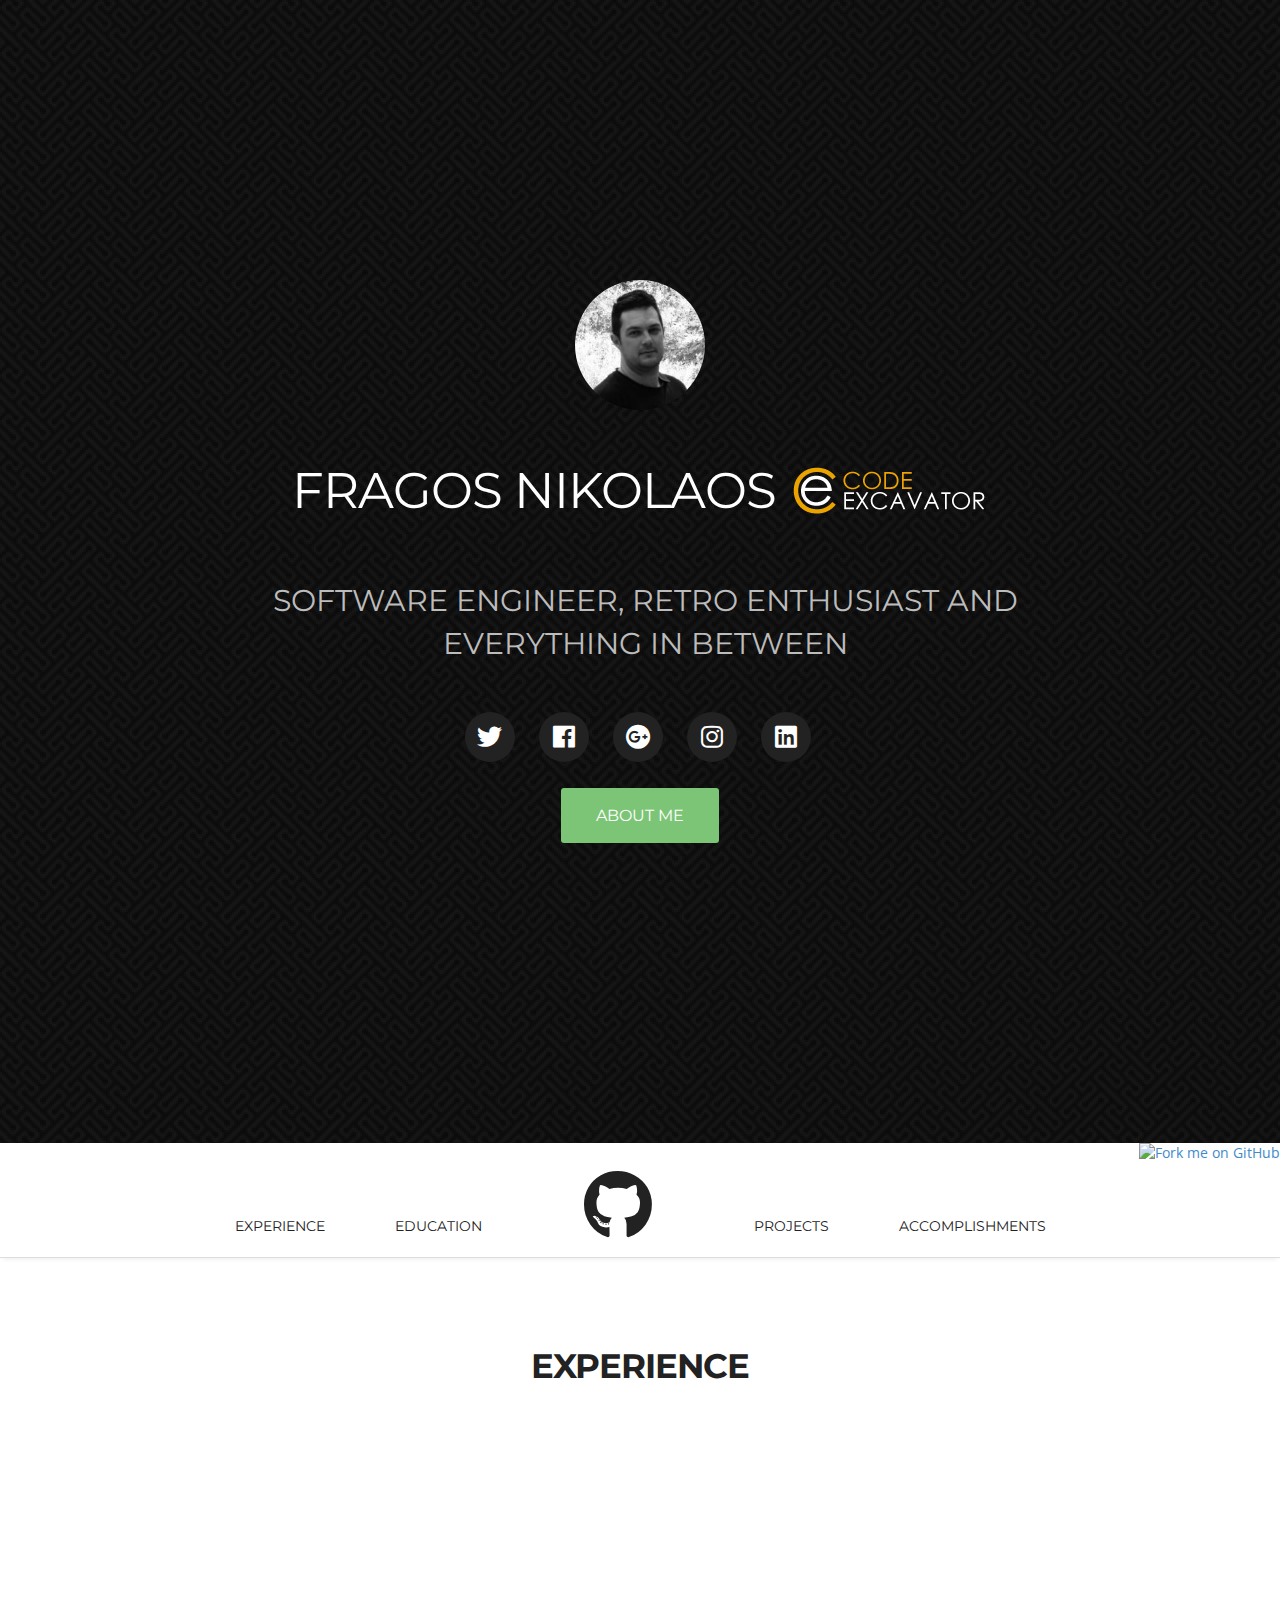
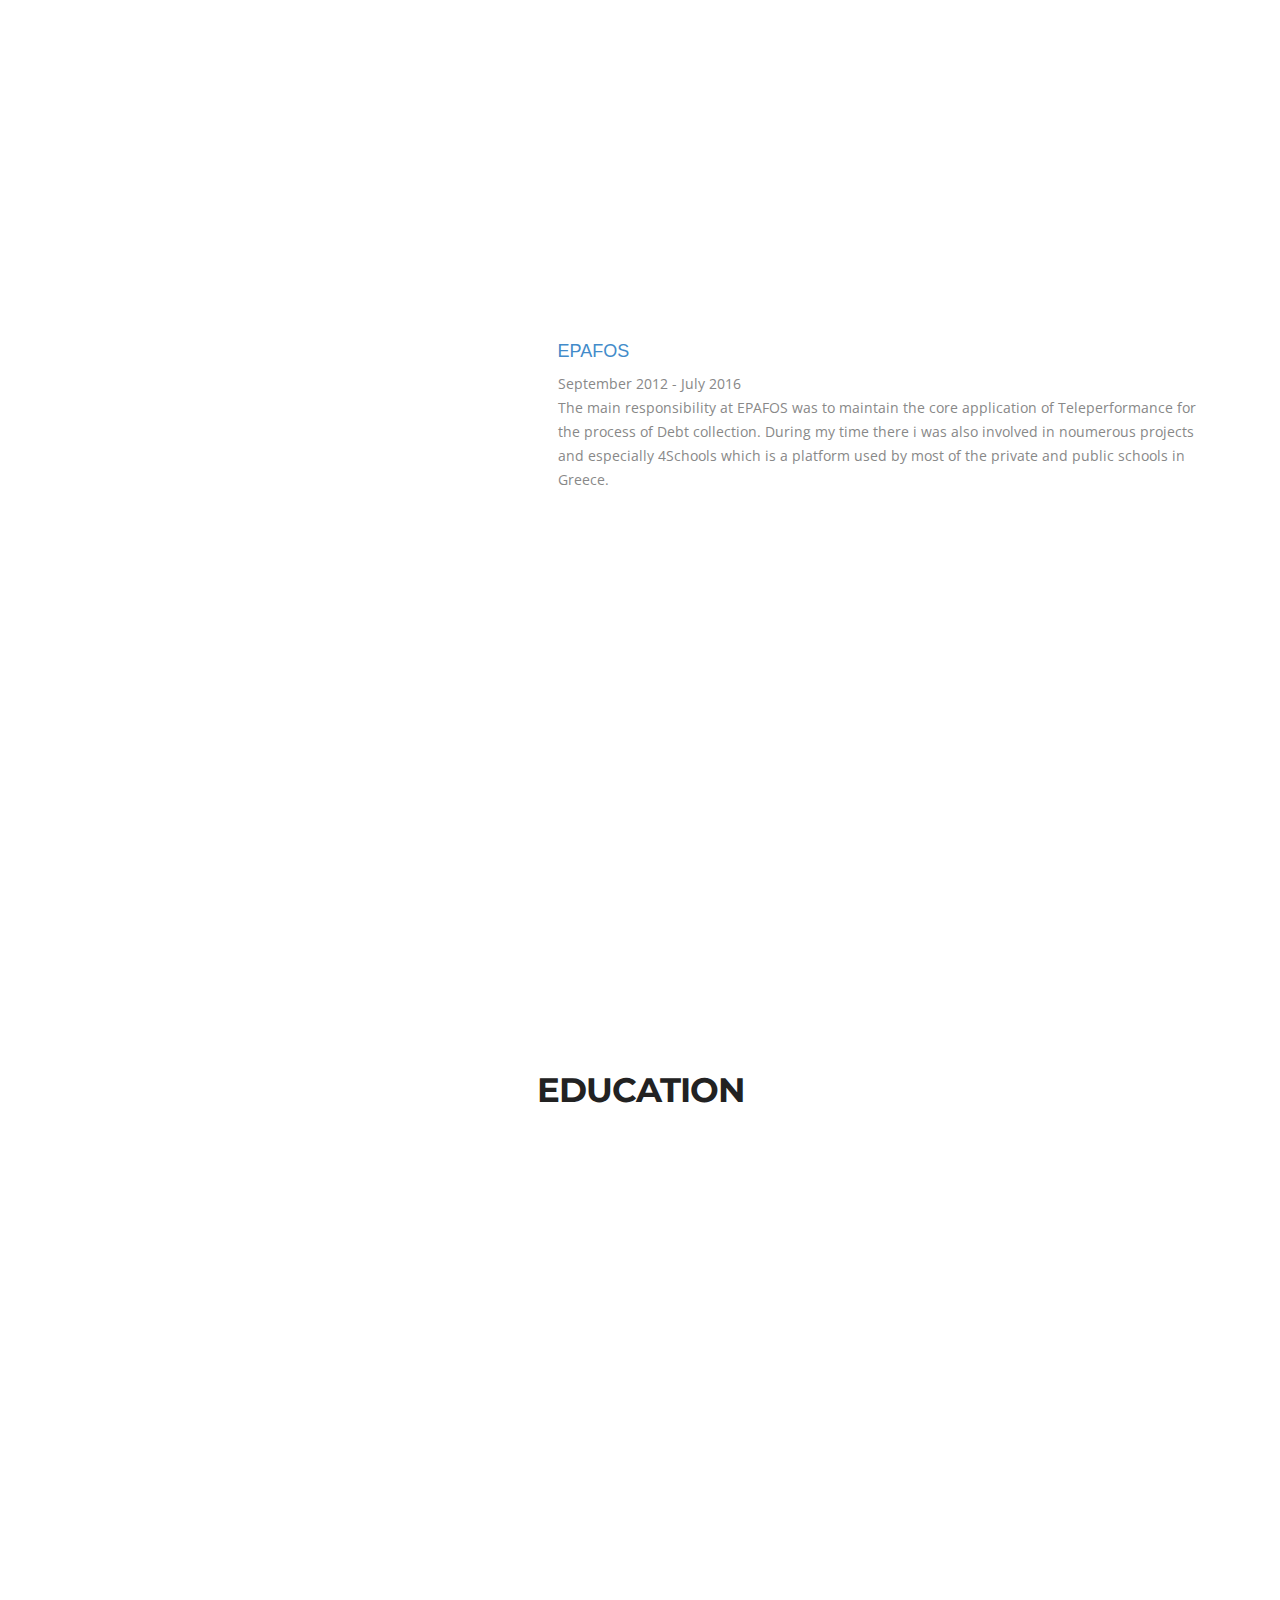
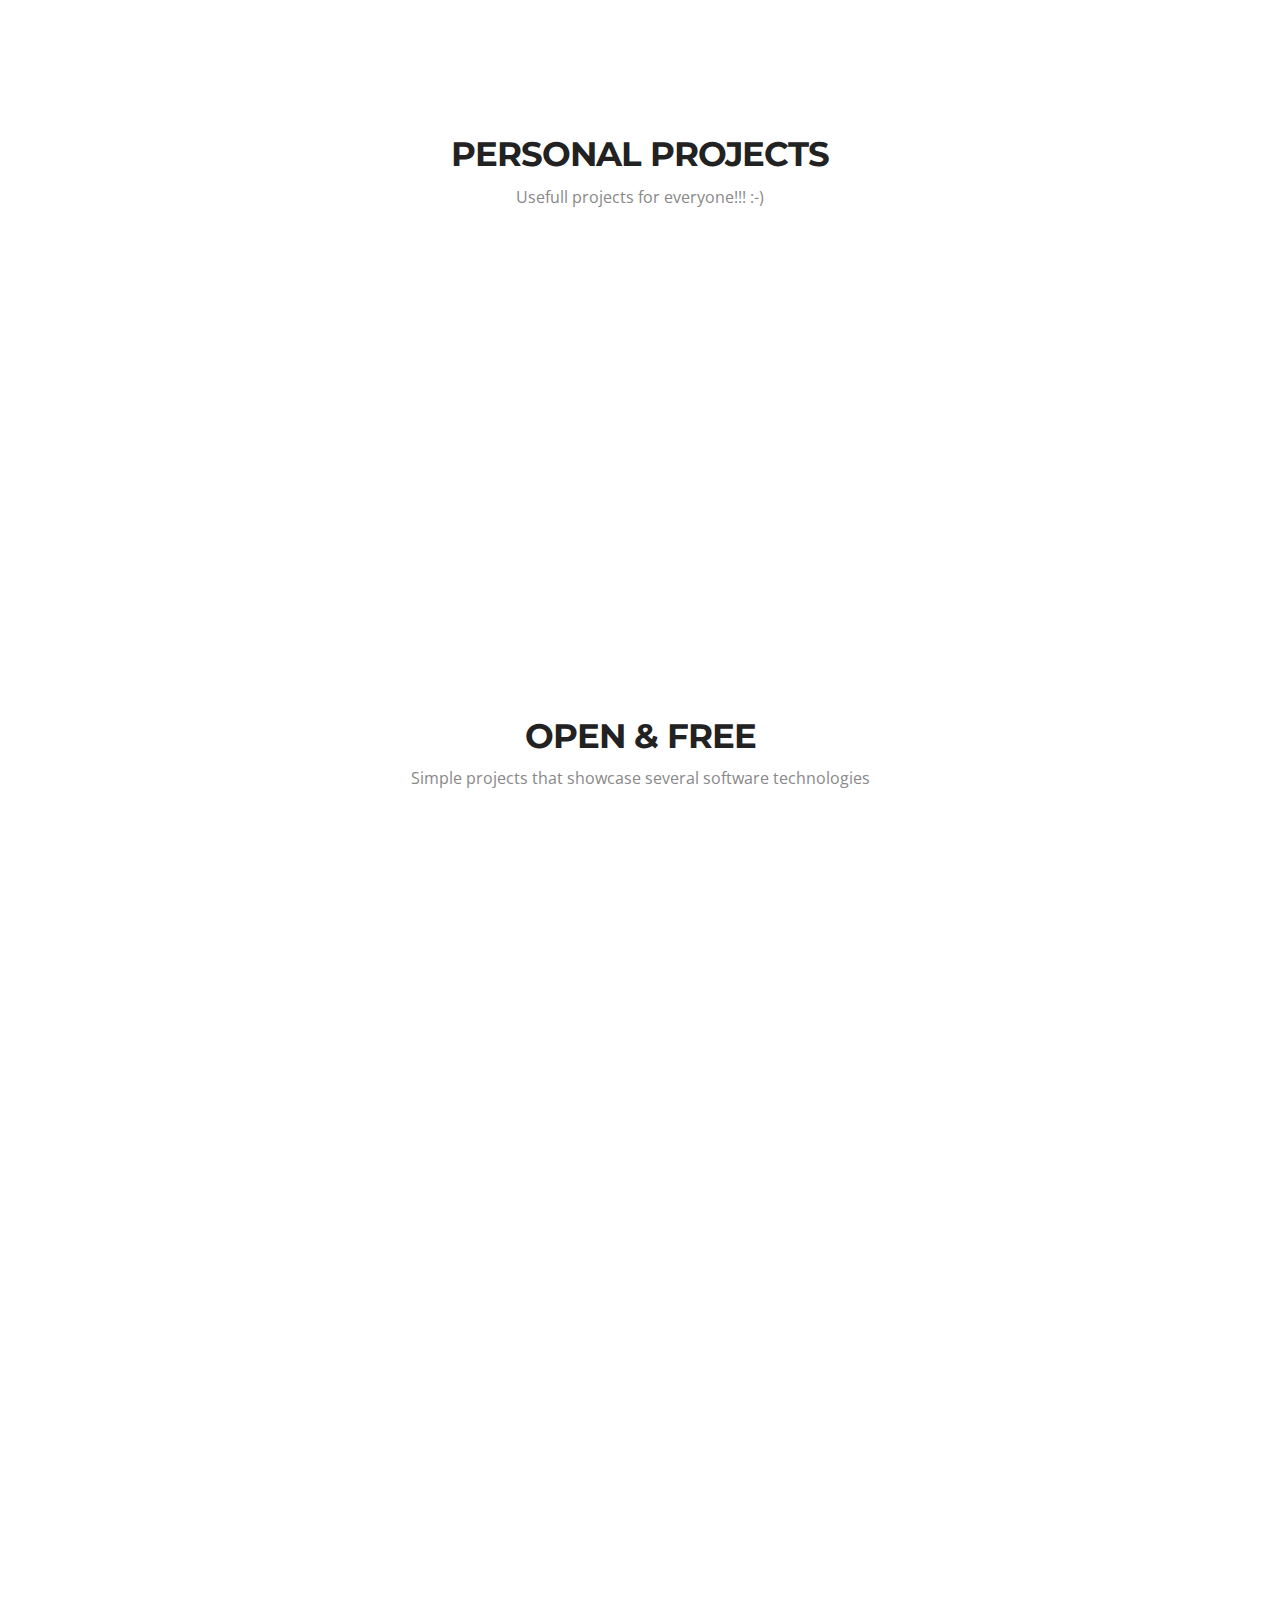
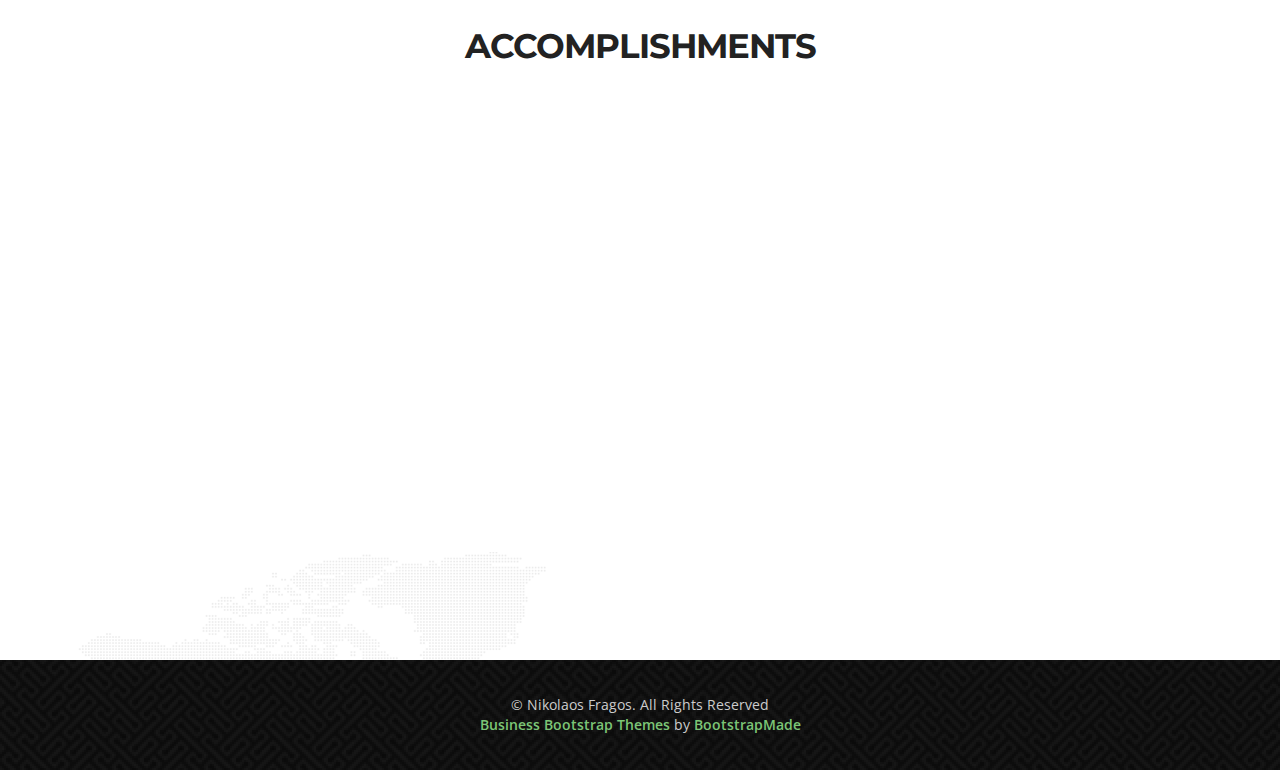
==== commit 6d46667e: "Updates for code excavator" ====
--- a/index.html
+++ b/index.html
@@ -28,27 +28,35 @@
 <script type="text/javascript" src="js/wow.js"></script>
 <script type="text/javascript" src="js/classie.js"></script>
 
+<!-- Global site tag (gtag.js) - Google Analytics -->
+<script async src="https://www.googletagmanager.com/gtag/js?id=UA-120180666-1"></script>
+<script>
+  window.dataLayer = window.dataLayer || [];
+  function gtag(){dataLayer.push(arguments);}
+  gtag('js', new Date());
+
+  gtag('config', 'UA-120180666-1');
+</script>
 </head>
-<body>
-        
-<header class="header" id="header"><!--header-start-->    
+<body>        
+<header class="header" id="header"><!--header-start-->        	
     <div class="container">
 			<figure class="logo animated fadeInDown delay-07s">
-                <a target="_blank" href="#"><img style="border-radius: 50%;" src="img/profile.jpg" alt=""></a>	
-			</figure>
-			<h1 class="animated fadeInDown delay-07s">FRAGOS NIKOLAOS</h1>
+                <a target="_blank" href="#"><img style="border-radius: 50%;" src="img/profile.jpg" alt=""></a>	                                
+            </figure>           
+			<h1 class="animated fadeInDown delay-07s">FRAGOS NIKOLAOS <a target="_blank" href="https://codeexcavator.com/"> <img style="border-radius: 50%;" src="img/btnExcavator.png" alt=""></a></h1>
 			<ul class="we-create animated fadeInUp delay-1s">
 				<li>Software Engineer, retro enthusiast and <br/> everything in between</li>
             </ul>
             <div class="alert alert-light we-create animated fadeInUp delay-1s" role="alert">            
-                <ul class="social-link list-inline">
+                <ul class="social-link list-inline">                    
                     <li class="twitter"><a target="_blank" href="https://twitter.com/nifragos"><i class="fab fa-twitter"></i></a></li>
                     <li class="facebook"><a target="_blank" href="https://www.facebook.com/nifragos"><i class="fab fa-facebook"></i></a></li>                    
                     <li class="gplus"><a target="_blank" href="https://plus.google.com/u/0/+NikolaosFragos"><i class="fab fa-google-plus"></i></a></li>                    
                     <li class="instagram"><a target="_blank" href="https://www.instagram.com/nikolaosfragos/"><i class="fab fa-instagram"></i></a></li>                    
                     <li class="linkedin"><a target="_blank" href="https://www.linkedin.com/in/nikolaos-fragos" class="fab fa-linkedin"></a></li>  
                 </ul>
-            </div>	
+            </div>	           
 			<a target="_blank"class="link animated fadeInUp delay-1s servicelink" href="#experience">About me</a>
 		</div>	         
 </header><!--header-end-->
@@ -85,39 +93,46 @@
                                 <i class="fab fa-chrome"></i>
                             </div>
                             <div class="service-list-col2">
-                                <h3>Web Projects</h3>
+                                <h3>Web Projects</h3>                                
+                                <a target="_blank" href="https://metaforikoisodynamo.gr/">Transport Voucher</a>
+                                <p>
+                                    <ul class="list-inline">
+                                        <li><i class="fas fa-code"></i> C# .NET</li>
+                                        <li><i class="fas fa-user"></i><a target="_blank" href="https://www.yen.gr/">Ministry of Shipping and Island Policy </a></li>
+                                    </ul>
+                                </p>
                                 <a target="_blank" href="https://sfbb.gr/">SFBB</a>
                                 <p>
                                     <ul class="list-inline">
-                                        <li><i class="fas fa-code"></i> Webforms</li>
+                                        <li><i class="fas fa-code"></i> C# .NET</li>
                                         <li><i class="fas fa-user"></i><a target="_blank" href="http://mindigital.gr/">Ministry of Technology </a></li>
                                     </ul>
                                 </p>
                                 <a target="_blank" href="https://stegastiko.minedu.gov.gr">Student Housing Benefit</a>
                                 <p>
                                     <ul class="list-inline">
-                                        <li><i class="fas fa-code"></i> MVC</li>
+                                        <li><i class="fas fa-code"></i> C# .NET</li>
                                         <li><i class="fas fa-user"></i> <a target="_blank" href="http://www.minedu.gov.gr/">Ministry of Education</a></li>
                                     </ul>
                                 </p>
                                 <a target="_blank" href="https://submit-atlas.grnet.gr/">ATLAS</a>
                                 <p>
                                     <ul class="list-inline">
-                                        <li><i class="fas fa-code"></i> WebForms</li>
+                                        <li><i class="fas fa-code"></i> C# .NET</li>
                                         <li><i class="fas fa-user"></i> <a target="_blank" href="http://www.minedu.gov.gr/">Ministry of Education</a></li>
                                     </ul>
                                 </p>
                                 <a target="_blank" href="https://osy-payments.eudoxus.gr/">OSY</a>
                                 <p>
                                     <ul class="list-inline">
-                                        <li><i class="fas fa-code"></i> WebForms</li>
+                                        <li><i class="fas fa-code"></i> C# .NET</li>
                                         <li><i class="fas fa-user"></i> <a target="_blank" href="http://www.minedu.gov.gr/">Ministry of Education</a></li>
                                     </ul>
                                 </p>
                                 <a target="_blank" href="https://submit.eury-where.gr/">Eury-Where</a>
                                 <p>
                                     <ul class="list-inline">
-                                        <li><i class="fas fa-code"></i> Webforms</li>
+                                        <li><i class="fas fa-code"></i> C# .NET</li>
                                         <li><i class="fas fa-user"></i> <a target="_blank" href="http://www.minedu.gov.gr/">Ministry of Education</a></li>
                                     </ul>
                                 </p>
@@ -125,7 +140,7 @@
                         </div>       					                                                                                                             		
 				</div>
 				<figure class="col-lg-7 col-sm-6  text-right wow fadeInUp delay-02s animated" style="visibility: visible; animation-name: fadeInUp;">
-					<img src="img/grnet.png" alt="">
+					<img src="img/grnet2.png" alt="">
 				</figure>
             </div>
             <div class="row">
@@ -147,7 +162,7 @@
                                 <h4><a target="_blank" href="https://www.edu4schools.com">4Schools</a></h4>
                                 <p>
                                     <ul class="list-inline">
-                                        <li><i class="fas fa-code"></i> MVC</li> 
+                                        <li><i class="fas fa-code"></i> C# .NET</li> 
                                         <li><i class="fas fa-user"></i> <a target="_blank" href="https://www.epafos.gr/">EPAFOS</a></li>                                       
                                     </ul>
                                 </p>
@@ -234,6 +249,7 @@
     	<h6>Usefull projects for everyone!!! :-)</h6>
         <div class="row">
         	<div class="col-lg-offset-4 col-lg-4 col-sm-6 wow fadeInLeft delay-05s">
+			<!--
             	<div class="service-list">
                 	<div class="service-list-col1">
                     	<i class="fa-chrome"></i>
@@ -245,6 +261,7 @@
                         </p>
                     </div>
                 </div>
+                -->               
                 <div class="service-list">
                 	<div class="service-list-col1">
                     	<i class="fa-windows"></i>
@@ -368,6 +385,16 @@
                     <li class="linkedin"><a target="_blank" href="https://www.linkedin.com/in/nikolaos-fragos" class="fab fa-linkedin"></a></li> 
                 </ul>
             </div>           
+            <div class="col-lg-6 col-sm-5 wow fadeInLeft animated" style="visibility: visible; animation-name: fadeInLeft;">                
+                    <div class="contact-info-box email clearfix">
+                        <h3><i class="fa fa-pencil"></i>email:</h3>
+                        <span>info@codeexcavator.com</span>
+                    </div>              
+                    <ul class="social-link list-inline">
+                        <li class="twitter"><a target="_blank" href="https://twitter.com/codeexcavator"><i class="fab fa-twitter"></i></a></li>
+                        <li class="facebook"><a target="_blank" href="https://www.facebook.com/codeexcavator/"><i class="fab fa-facebook"></i></a></li>                                            
+                    </ul>
+                </div>           
         </div>
     </section>
 </div>
--- a/css/style.css
+++ b/css/style.css
@@ -109,13 +109,13 @@
 	font-size:50px;
 	font-weight:400;
 	letter-spacing: -1px;
-	margin:0 0 22px 0 ;
+	margin:0;
 	color:#fff;
 }
 
 .we-create{
 	padding:0;
-	margin:35px 0 55px;
+	margin:35px 0 25px;
 }
 .wp-pic{
 	margin-bottom:20px;
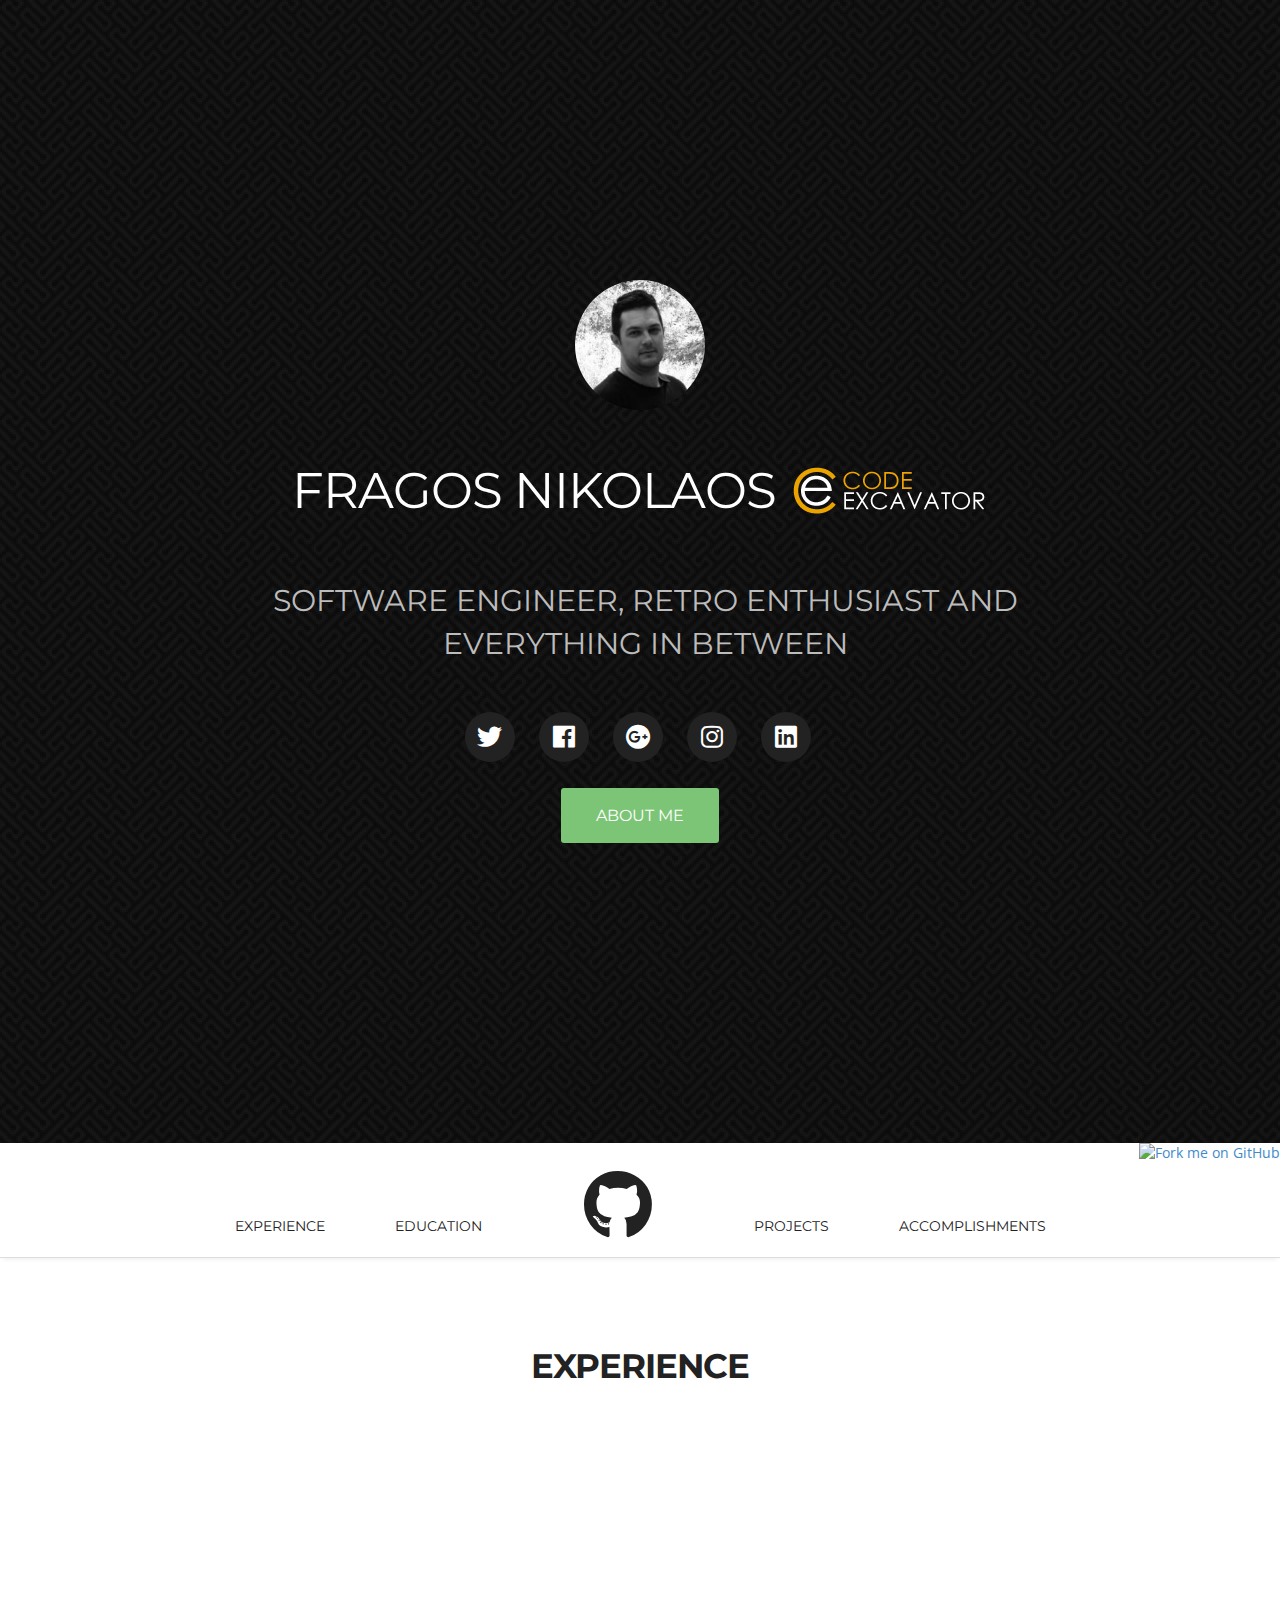
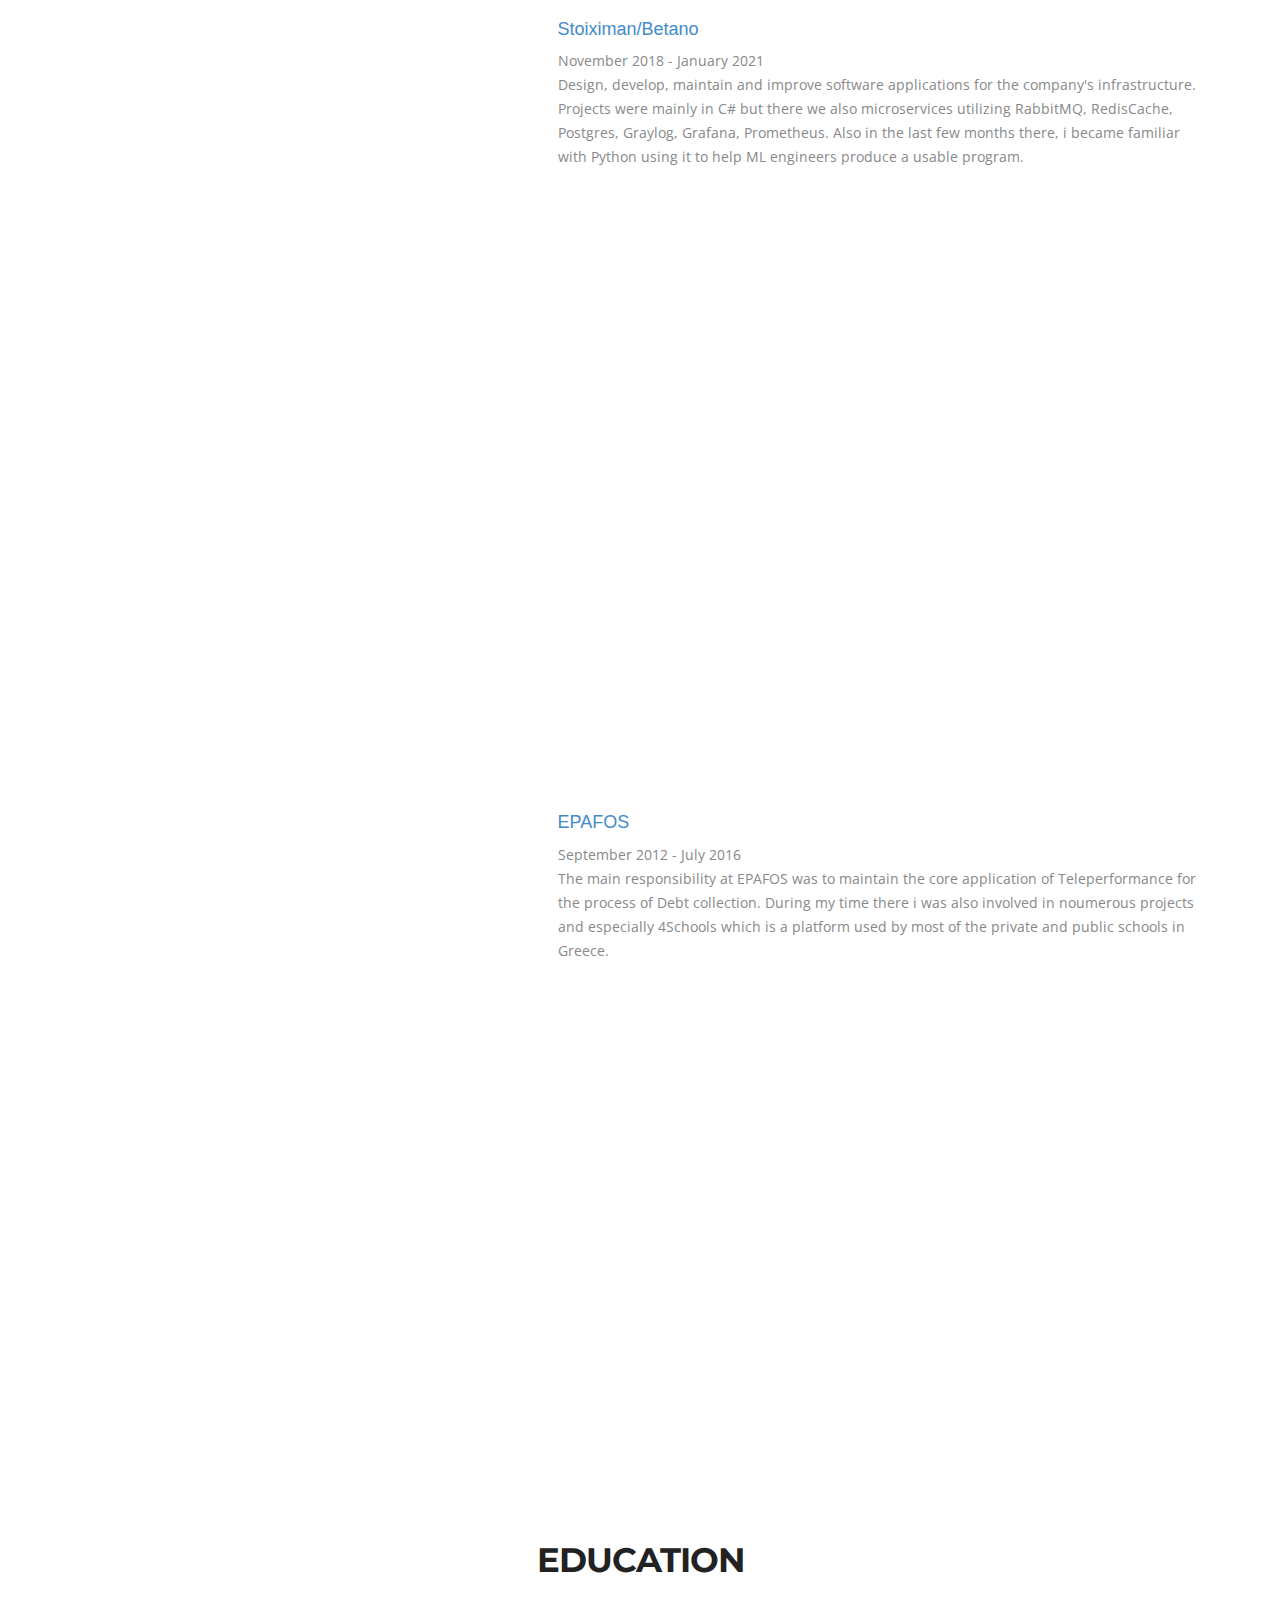
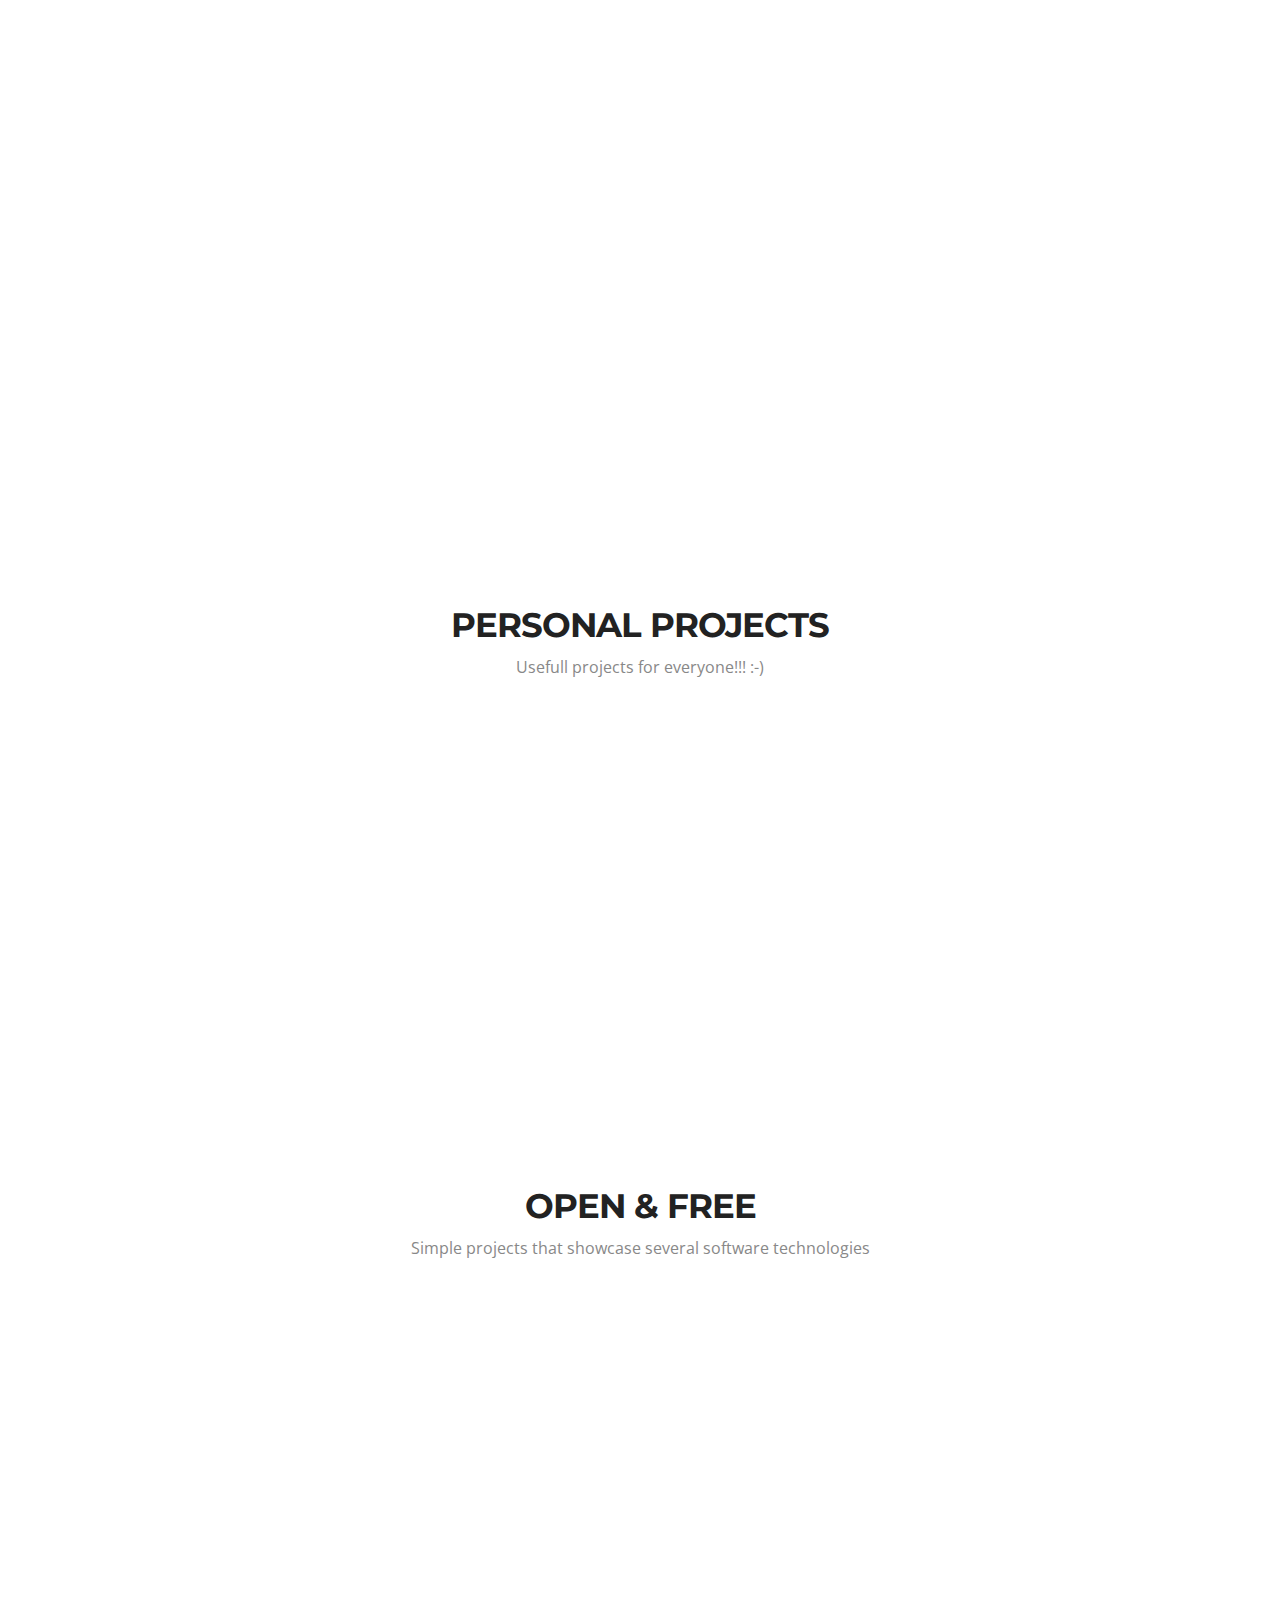
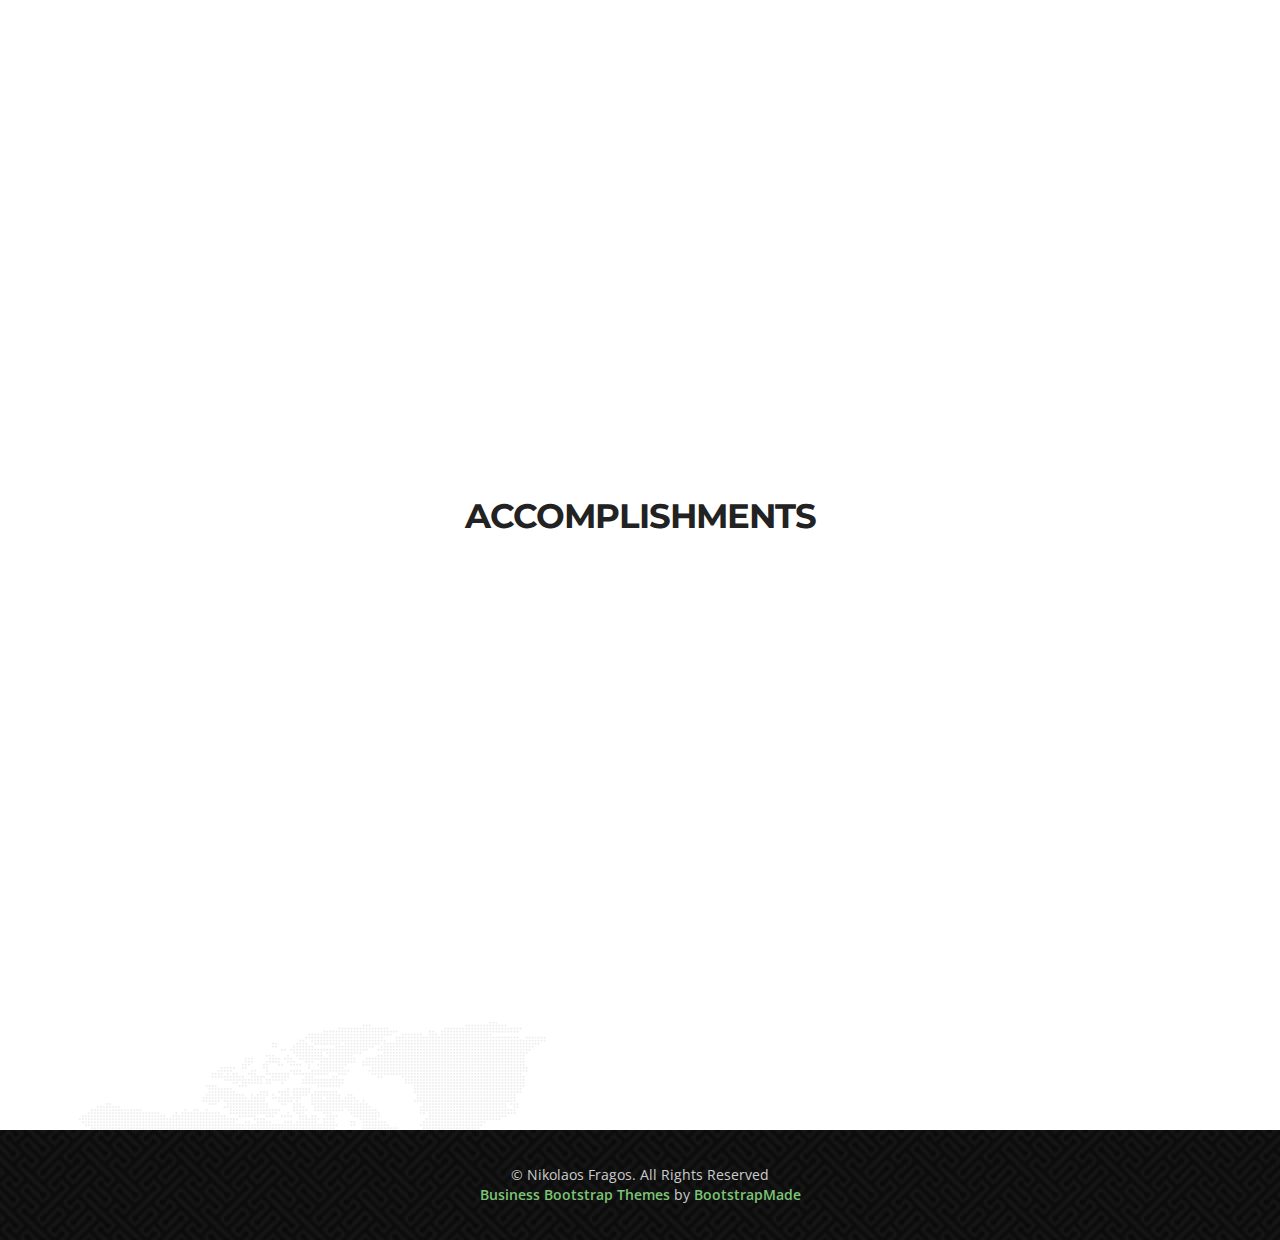
==== commit 6976c6d9: "stoixi, novi" ====
--- a/index.html
+++ b/index.html
@@ -19,7 +19,7 @@
 <link href="css/animate.css" rel="stylesheet" type="text/css">
 
 <link href="https://fonts.googleapis.com/icon?family=Material+Icons" rel="stylesheet">
-
+<link rel="stylesheet" type="text/css" href="//cdnjs.cloudflare.com/ajax/libs/cookieconsent2/3.1.0/cookieconsent.min.css" />
 <script type="text/javascript" src="js/jquery.1.8.3.min.js"></script>
 <script type="text/javascript" src="js/bootstrap.js"></script>
 <script type="text/javascript" src="js/jquery-scrolltofixed.js"></script>
@@ -36,6 +36,24 @@
   gtag('js', new Date());
 
   gtag('config', 'UA-120180666-1');
+</script>
+
+<script src="//cdnjs.cloudflare.com/ajax/libs/cookieconsent2/3.1.0/cookieconsent.min.js"></script>
+<script>
+window.addEventListener("load", function(){
+window.cookieconsent.initialise({
+  "palette": {
+    "popup": {
+      "background": "#000"
+    },
+    "button": {
+      "background": "#f1d600"
+    }
+  },
+  "content": {
+    "href": "https://nifragos.github.io/privacy"
+  }
+})});
 </script>
 </head>
 <body>        
@@ -53,7 +71,7 @@
                     <li class="twitter"><a target="_blank" href="https://twitter.com/nifragos"><i class="fab fa-twitter"></i></a></li>
                     <li class="facebook"><a target="_blank" href="https://www.facebook.com/nifragos"><i class="fab fa-facebook"></i></a></li>                    
                     <li class="gplus"><a target="_blank" href="https://plus.google.com/u/0/+NikolaosFragos"><i class="fab fa-google-plus"></i></a></li>                    
-                    <li class="instagram"><a target="_blank" href="https://www.instagram.com/nikolaosfragos/"><i class="fab fa-instagram"></i></a></li>                    
+                    <li class="instagram"><a target="_blank" href="https://www.instagram.com/codeexcavator/"><i class="fab fa-instagram"></i></a></li>                    
                     <li class="linkedin"><a target="_blank" href="https://www.linkedin.com/in/nikolaos-fragos" class="fab fa-linkedin"></a></li>  
                 </ul>
             </div>	           
@@ -79,6 +97,33 @@
 		<div class="container">
 			<h2>Experience</h2>
             <!--<h6>TEST</h6>-->
+            <div class="row">                    
+				<div class="col-lg-5 col-sm-6 wow fadeInLeft delay-05s animated" style="visibility: visible; animation-name: fadeInLeft;">
+                    <h4><a target="_blank" href="https://www.novibet.gr/">Novibet</a></h4>            
+                    <p>February 2021 - now</p>
+                    <P class="padding-b">Build and maintain the Payments infrastructure, implementing the Saga Pattern with MassTransit.
+                        The main payment provider was Worldpay using both hosted and direct integration.
+                        Other Payment Integrations were Paypal, Skrill and Paysafe.
+                        (.NET Core, C#, MS SQL Server, RabbitMQ, MassTransit, Saga Pattern for distributed transactions)
+                    </P>					                    					                                                                                                             		
+				</div>
+				<figure class="col-lg-7 col-sm-6  text-right wow fadeInUp delay-02s animated" style="visibility: visible; animation-name: fadeInUp;">
+					<img src="img/novibet.png" alt="">
+				</figure>
+            </div>
+            <div class="row">
+                <figure class="col-lg-5 col-sm-4 wow fadeInLeft">
+                    <img  src="img/stoiximan.png" alt="">
+                </figure>
+                <div class="col-lg-7 col-sm-8 featured-work">
+                    <h4><a target="_blank" href="https://https://www.stoiximan.gr/">Stoiximan/Betano</a></h4>
+                    <p>November 2018 - January 2021</p>
+                    <P class="padding-b">Design, develop, maintain and improve software applications for the company's infrastructure.
+                        Projects were mainly in C# but there we also microservices utilizing RabbitMQ, RedisCache, Postgres, Graylog, Grafana, Prometheus.
+                        Also in the last few months there, i became familiar with Python using it to help ML engineers produce a usable program.</p>
+                                                                                                                                     
+                </div>
+            </div>
 			<div class="row">                    
 				<div class="col-lg-5 col-sm-6 wow fadeInLeft delay-05s animated" style="visibility: visible; animation-name: fadeInLeft;">
                     <h4><a target="_blank" href="https://grnet.gr/">GRNET</a> - Greek Research and Technology Network</h4>            
@@ -198,7 +243,7 @@
                             </div>    
                         </div>                                                                                                                   
                     </div>
-                </div>
+            </div>
 		</div>
     </section>
     <section class="main-section" id="education">
@@ -279,7 +324,7 @@
                         <h3><a target="_blank" href='https://play.google.com/store/apps/details?id=com.productiveengine.myl&utm_source=global_co&utm_medium=prtnr&utm_content=Mar2515&utm_campaign=PartBadge&pcampaignid=MKT-Other-global-all-co-prtnr-py-PartBadge-Mar2515-1'>
                             Music You Love</a> 
                             &nbsp
-                            <a target="_blank" href="https://github.com/ProductiveEngine/MYL" class="github"><i class="fab fa-github"></i></a></h3>
+                            <a target="_blank" href="https://github.com/CodeExcavator/MYL" class="github"><i class="fab fa-github"></i></a></h3>
                         <p>Find out which songs you love and which you hate, with this simple android app.                            
                         </p>
                         <span class="right">                                                                                    
@@ -380,8 +425,7 @@
                 <ul class="social-link list-inline">
                     <li class="twitter"><a target="_blank" href="https://twitter.com/nifragos"><i class="fab fa-twitter"></i></a></li>
                     <li class="facebook"><a target="_blank" href="https://www.facebook.com/nifragos"><i class="fab fa-facebook"></i></a></li>                    
-                    <li class="gplus"><a target="_blank" href="https://plus.google.com/u/0/+NikolaosFragos"><i class="fab fa-google-plus"></i></a></li>                    
-                    <li class="instagram"><a target="_blank" href="https://www.instagram.com/nikolaosfragos/"><i class="fab fa-instagram"></i></a></li>                    
+                    <li class="gplus"><a target="_blank" href="https://plus.google.com/u/0/+NikolaosFragos"><i class="fab fa-google-plus"></i></a></li>                                        
                     <li class="linkedin"><a target="_blank" href="https://www.linkedin.com/in/nikolaos-fragos" class="fab fa-linkedin"></a></li> 
                 </ul>
             </div>           
@@ -392,7 +436,8 @@
                     </div>              
                     <ul class="social-link list-inline">
                         <li class="twitter"><a target="_blank" href="https://twitter.com/codeexcavator"><i class="fab fa-twitter"></i></a></li>
-                        <li class="facebook"><a target="_blank" href="https://www.facebook.com/codeexcavator/"><i class="fab fa-facebook"></i></a></li>                                            
+                        <li class="facebook"><a target="_blank" href="https://www.facebook.com/codeexcavator/"><i class="fab fa-facebook"></i></a></li>                    
+                        <li class="instagram"><a target="_blank" href="https://www.instagram.com/codeexcavator/"><i class="fab fa-instagram"></i></a></li>                                            
                     </ul>
                 </div>           
         </div>
